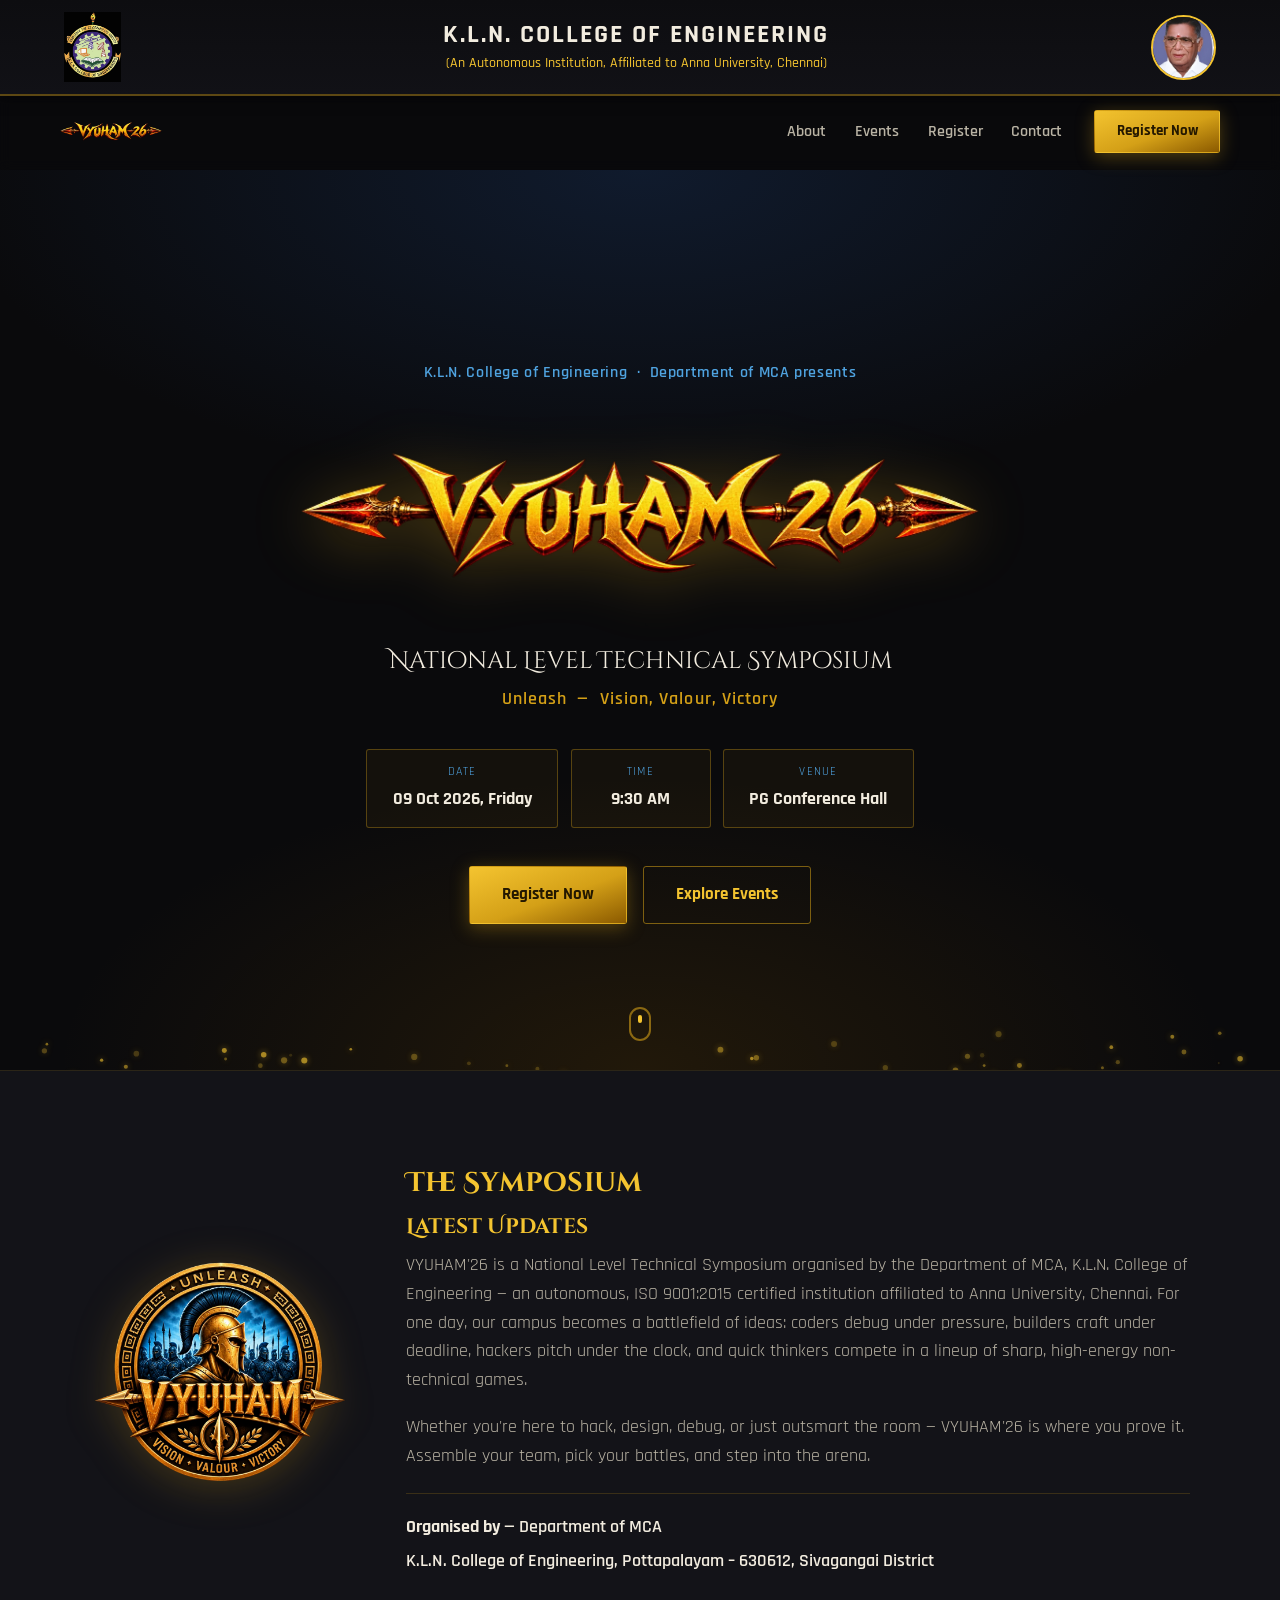
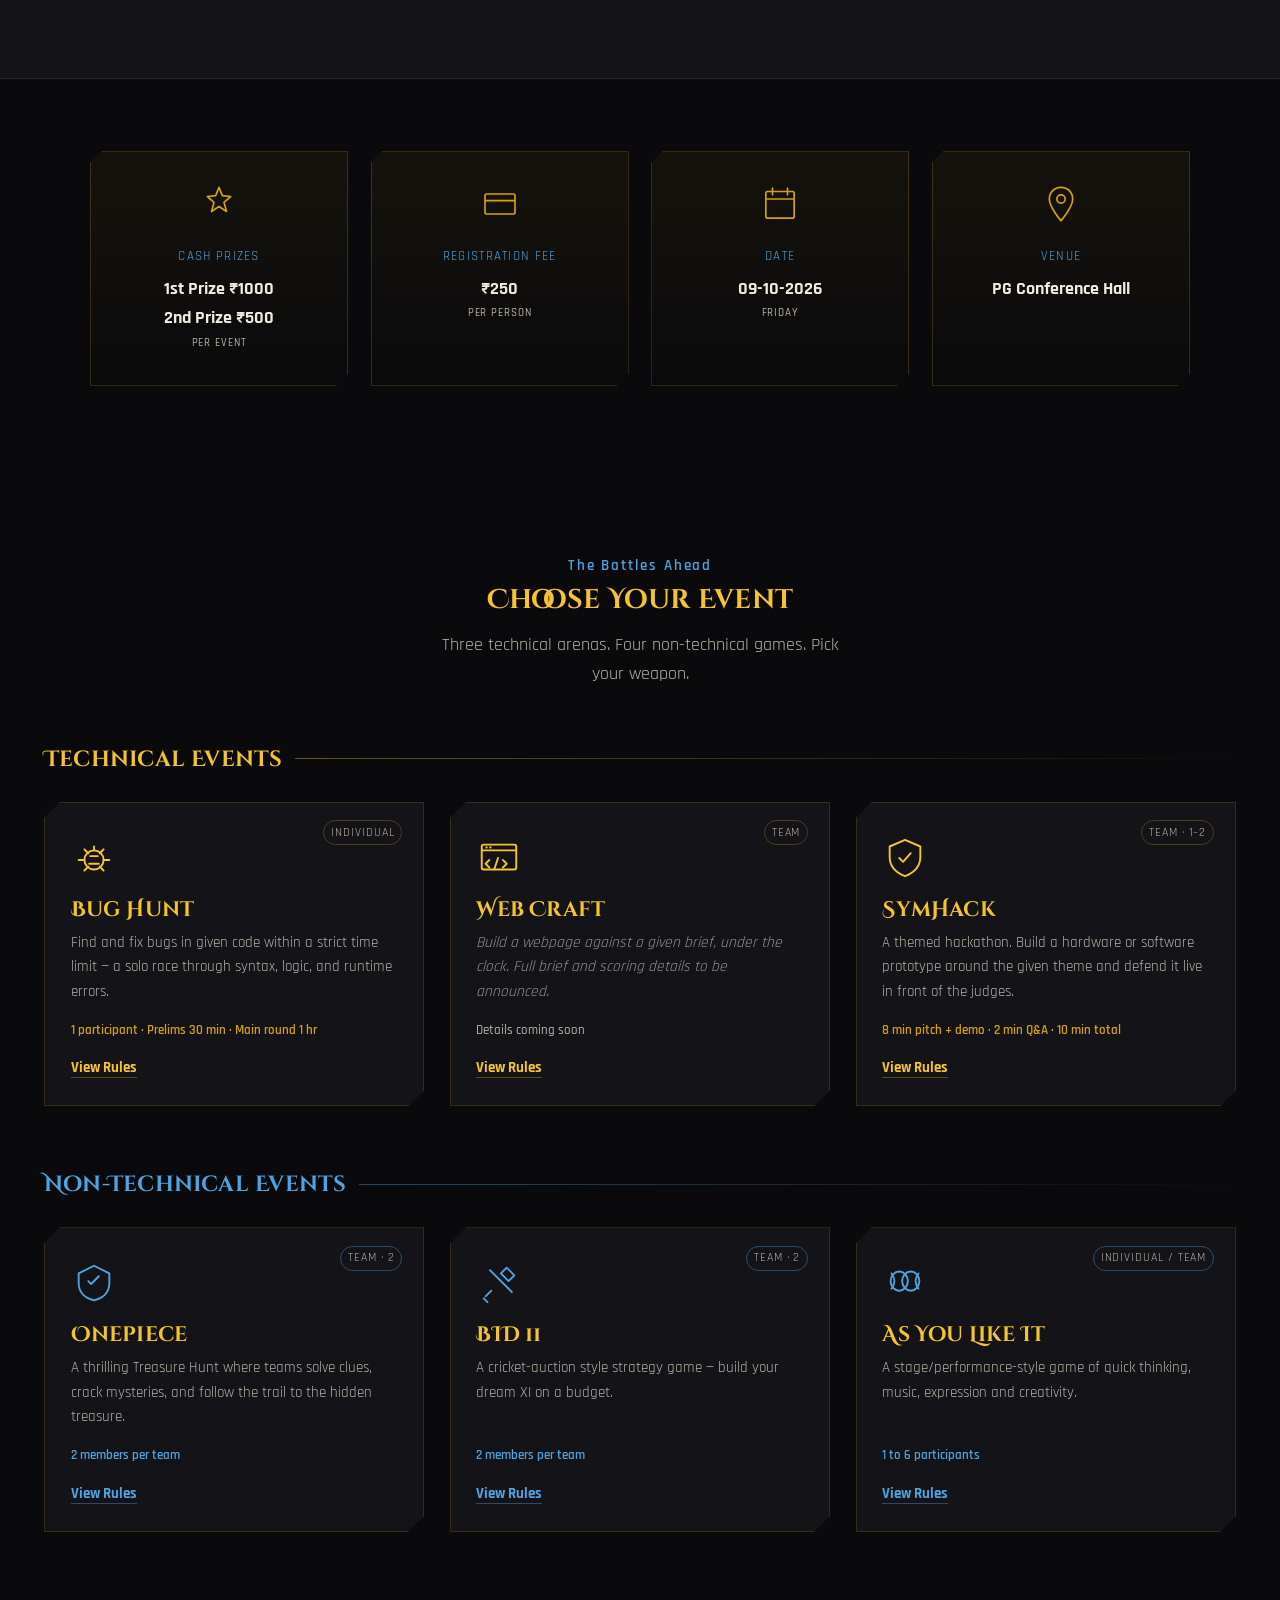
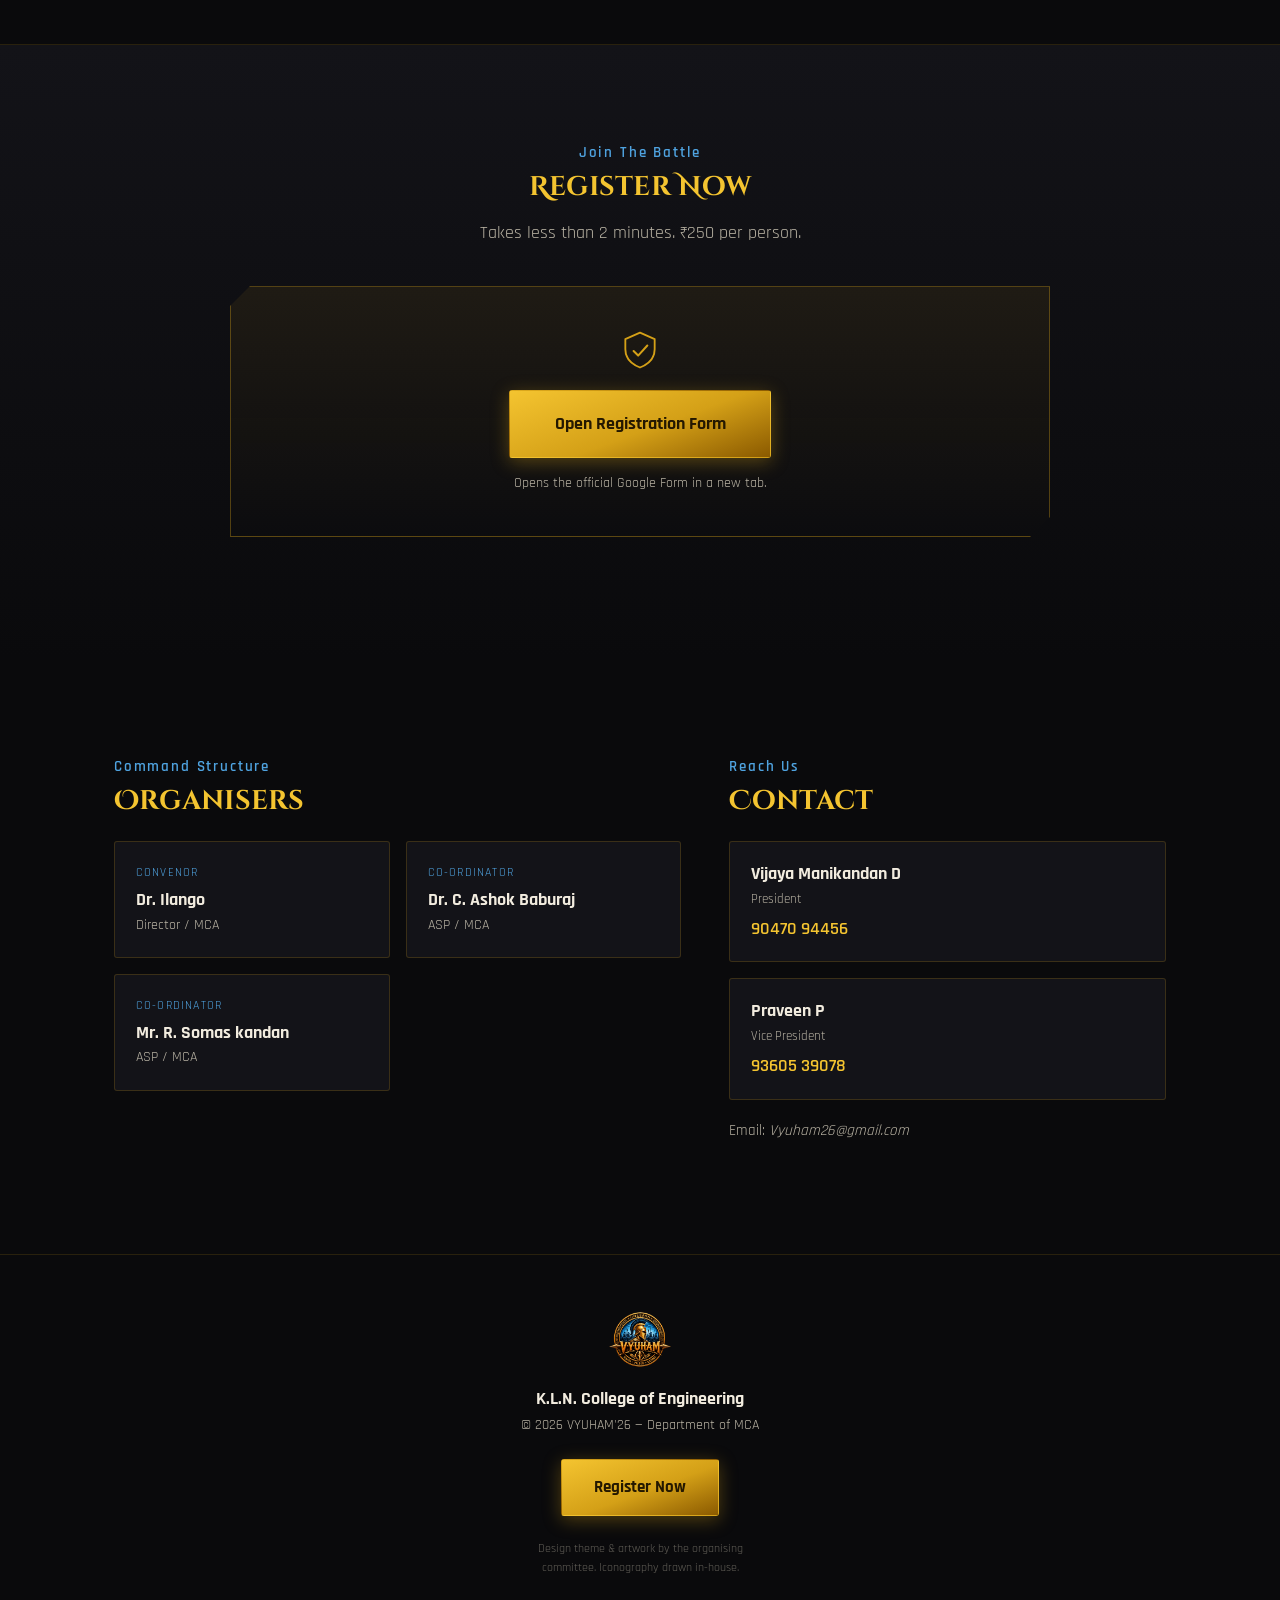
==== index.html @ df6f1cf7 "Updated website: header, rules, registration link, removed Mindspark" ====
<!DOCTYPE html>
<html lang="en">

<head>
  <meta charset="UTF-8">
  <meta name="viewport" content="width=device-width, initial-scale=1.0">
  <title>VYUHAM'26 — National Level Technical Symposium | Dept. of MCA, KLN College of Engineering</title>
  <meta name="description"
    content="VYUHAM'26 — a national level technical symposium by the Department of MCA, KLN College of Engineering. Bug Hunt, Web Craft, SymHack, Onepiece, BID 11, As You Like It. Register now.">
  <link rel="icon" type="image/webp"
    href="[data-uri]">

  <link rel="preconnect" href="https://fonts.googleapis.com">
  <link rel="preconnect" href="https://fonts.gstatic.com" crossorigin>
  <link
    href="https://fonts.googleapis.com/css2?family=Cinzel+Decorative:wght@700;900&family=Rajdhani:wght@400;500;600;700&display=swap"
    rel="stylesheet">

  <style>
    /* =========================================================
   VYUHAM'26 — Design tokens
   ========================================================= */
    :root {
      --void: #0a0a0c;
      --panel: #131318;
      --panel-2: #1b1b22;
      --gold: #d4a017;
      --gold-bright: #f4c430;
      --gold-deep: #8b5a00;
      --steel: #1b3a6b;
      --steel-glow: #4fa3e0;
      --blood: #c1121f;
      --ink: #f2ecdf;
      --ink-dim: #b9b3a4;

      --font-display: 'Cinzel Decorative', serif;
      --font-body: 'Rajdhani', sans-serif;

      --radius: 3px;
      --nav-h: 76px;
      --banner-h: 94px;
    }

    * {
      box-sizing: border-box;
    }

    html {
      scroll-behavior: smooth;
    }

    body {
      margin: 0;
      padding-top: calc(var(--banner-h) + var(--nav-h));
      background: var(--void);
      color: var(--ink);
      font-family: var(--font-body);
      font-size: 18px;
      line-height: 1.6;
      -webkit-font-smoothing: antialiased;
      overflow-x: hidden;
    }

    h1,
    h2,
    h3,
    h4 {
      font-family: var(--font-display);
      color: var(--gold-bright);
      margin: 0 0 .5em;
      line-height: 1.25;
      letter-spacing: .01em;
    }

    p {
      margin: 0 0 1em;
      color: var(--ink-dim);
    }

    a {
      color: inherit;
      text-decoration: none;
    }

    img {
      max-width: 100%;
      display: block;
    }

    .section-kicker {
      color: var(--steel-glow);
      font-weight: 600;
      font-size: .95rem;
      letter-spacing: .12em;
      margin-bottom: .4em;
    }

    .section-sub {
      max-width: 46ch;
    }

    /* =========================================================
   Buttons
   ========================================================= */
    .btn {
      display: inline-flex;
      align-items: center;
      justify-content: center;
      padding: .85em 1.9em;
      font-family: var(--font-body);
      font-weight: 700;
      font-size: 1.05rem;
      border-radius: var(--radius);
      border: 1px solid transparent;
      cursor: pointer;
      transition: transform .18s ease, box-shadow .18s ease, background .18s ease;
      white-space: nowrap;
    }

    .btn--gold {
      background: linear-gradient(160deg, var(--gold-bright), var(--gold) 55%, var(--gold-deep));
      color: #241800;
      box-shadow: 0 4px 18px rgba(212, 160, 23, .35);
    }

    .btn--gold:hover {
      transform: translateY(-2px);
      box-shadow: 0 8px 26px rgba(212, 160, 23, .5);
    }

    .btn--ghost {
      background: transparent;
      color: var(--gold-bright);
      border-color: rgba(212, 160, 23, .55);
    }

    .btn--ghost:hover {
      background: rgba(212, 160, 23, .1);
      border-color: var(--gold-bright);
    }


    /* =========================================================
   Top Banner
   ========================================================= */
    .top-banner {
      position: fixed;
      top: 0;
      left: 0;
      right: 0;
      z-index: 200;
      display: flex;
      justify-content: space-between;
      align-items: center;
      background: linear-gradient(180deg, #0d0d10 0%, #111116 100%);
      padding: 12px 5%;
      border-bottom: 2px solid rgba(212, 160, 23, 0.4);
      box-shadow: 0 2px 12px rgba(0, 0, 0, 0.5);
    }

    .top-banner__logo {
      height: 70px;
      width: auto;
      object-fit: contain;
      flex-shrink: 0;
    }

    .top-banner__text {
      text-align: center;
      flex: 1;
      padding: 0 20px;
    }

    .top-banner__title {
      margin: 0;
      color: var(--ink);
      font-size: clamp(1rem, 2.5vw, 1.6rem);
      font-family: var(--font-body);
      font-weight: 700;
      letter-spacing: 2px;
      text-transform: uppercase;
    }

    .top-banner__sub {
      margin: 2px 0 0;
      color: var(--gold-bright);
      font-size: clamp(0.65rem, 1.5vw, 0.85rem);
      font-family: var(--font-body);
      font-weight: 500;
    }

    .top-banner__founder {
      height: 65px;
      width: 65px;
      border-radius: 50%;
      border: 2px solid var(--gold-bright);
      object-fit: cover;
      flex-shrink: 0;
    }

    @media (max-width: 600px) {
      .top-banner {
        padding: 8px 3%;
      }
      .top-banner__logo {
        height: 45px;
      }
      .top-banner__founder {
        height: 45px;
        width: 45px;
      }
    }

    /* =========================================================
   Nav
   ========================================================= */
    .nav {
      position: fixed;
      top: var(--banner-h);
      left: 0;
      right: 0;
      height: var(--nav-h);
      z-index: 100;
      background: rgba(10, 10, 12, .35);
      backdrop-filter: blur(6px);
      border-bottom: 1px solid rgba(212, 160, 23, 0);
      transition: background .3s ease, border-color .3s ease, height .3s ease;
    }

    .nav.is-scrolled {
      background: rgba(10, 10, 12, .88);
      border-bottom-color: rgba(212, 160, 23, .25);
      height: 62px;
    }

    .nav__inner {
      max-width: 1240px;
      height: 100%;
      margin: 0 auto;
      padding: 0 clamp(1rem, 4vw, 2.5rem);
      display: flex;
      align-items: center;
      gap: 2rem;
    }

    .nav__brand {
      display: flex;
      align-items: center;
      margin-right: auto;
    }

    .nav__logo {
      height: 34px;
      width: auto;
    }

    .nav__links {
      display: flex;
      gap: 1.8rem;
    }

    .nav__links a {
      font-weight: 600;
      font-size: .98rem;
      color: var(--ink-dim);
      position: relative;
      padding: .3em 0;
    }

    .nav__links a:hover {
      color: var(--gold-bright);
    }

    .nav__cta {
      padding: .55em 1.4em;
      font-size: .95rem;
    }

    .nav__burger {
      display: none;
      flex-direction: column;
      gap: 5px;
      background: none;
      border: none;
      cursor: pointer;
      padding: 6px;
    }

    .nav__burger span {
      width: 24px;
      height: 2px;
      background: var(--gold-bright);
    }

    /* =========================================================
   Hero
   ========================================================= */
    .hero {
      position: relative;
      min-height: 100svh;
      display: flex;
      align-items: center;
      justify-content: center;
      padding: calc(var(--nav-h) + 2rem) 1.5rem 4rem;
      overflow: hidden;
      background:
        radial-gradient(ellipse 90% 60% at 50% 0%, rgba(27, 58, 107, .35), transparent 60%),
        radial-gradient(ellipse 70% 50% at 50% 100%, rgba(139, 90, 0, .18), transparent 65%),
        var(--void);
    }

    .hero__embers {
      position: absolute;
      inset: 0;
      width: 100%;
      height: 100%;
      pointer-events: none;
    }

    .hero__bolt {
      position: absolute;
      width: 2px;
      background: linear-gradient(180deg, transparent, var(--steel-glow), transparent);
      opacity: 0;
      filter: drop-shadow(0 0 6px var(--steel-glow));
      animation: bolt-flash 7s ease-in-out infinite;
    }

    .hero__bolt--a {
      left: 14%;
      top: 5%;
      height: 40%;
      animation-delay: .4s;
    }

    .hero__bolt--b {
      right: 18%;
      top: 10%;
      height: 32%;
      animation-delay: 3.4s;
    }

    @keyframes bolt-flash {

      0%,
      92%,
      100% {
        opacity: 0;
      }

      93% {
        opacity: .9;
      }

      94% {
        opacity: .1;
      }

      95% {
        opacity: .7;
      }

      97% {
        opacity: 0;
      }
    }

    .hero__content {
      position: relative;
      z-index: 2;
      max-width: 900px;
      text-align: center;
      display: flex;
      flex-direction: column;
      align-items: center;
    }

    .hero__eyebrow {
      color: var(--steel-glow);
      font-weight: 600;
      letter-spacing: .04em;
      font-size: 1rem;
      margin-bottom: 1.2rem;
    }

    .hero__wordmark {
      width: min(680px, 90vw);
      filter: drop-shadow(0 8px 30px rgba(212, 160, 23, .35));
      margin-bottom: .6rem;
    }

    .hero__tagline {
      font-family: var(--font-display);
      color: var(--ink);
      font-size: clamp(1.1rem, 2.4vw, 1.5rem);
      margin-bottom: .3rem;
    }

    .hero__motto {
      color: var(--gold);
      font-weight: 600;
      letter-spacing: .06em;
      margin-bottom: 2.2rem;
    }

    .hero__meta {
      display: flex;
      flex-wrap: wrap;
      justify-content: center;
      gap: .8rem;
      margin-bottom: 2.4rem;
    }

    .meta-pill {
      display: flex;
      flex-direction: column;
      align-items: center;
      padding: .7em 1.4em;
      border: 1px solid rgba(212, 160, 23, .35);
      border-radius: var(--radius);
      background: rgba(212, 160, 23, .05);
      min-width: 140px;
    }

    .meta-pill__label {
      font-size: .78rem;
      text-transform: uppercase;
      letter-spacing: .1em;
      color: var(--steel-glow);
      margin-bottom: .25em;
    }

    .meta-pill__value {
      font-weight: 700;
      color: var(--ink);
    }

    .hero__ctas {
      display: flex;
      gap: 1rem;
      flex-wrap: wrap;
      justify-content: center;
    }

    .hero__scroll-cue {
      position: absolute;
      bottom: 1.8rem;
      left: 50%;
      transform: translateX(-50%);
      z-index: 2;
    }

    .hero__scroll-cue span {
      display: block;
      width: 22px;
      height: 34px;
      border: 2px solid rgba(212, 160, 23, .6);
      border-radius: 12px;
      position: relative;
    }

    .hero__scroll-cue span::before {
      content: '';
      position: absolute;
      top: 6px;
      left: 50%;
      width: 4px;
      height: 8px;
      margin-left: -2px;
      background: var(--gold-bright);
      border-radius: 2px;
      animation: scroll-dot 1.8s ease-in-out infinite;
    }

    @keyframes scroll-dot {
      0% {
        transform: translateY(0);
        opacity: 1;
      }

      70% {
        transform: translateY(10px);
        opacity: 0;
      }

      100% {
        opacity: 0;
      }
    }

    /* =========================================================
   Reveal-on-scroll
   ========================================================= */
    .reveal,
    .reveal-fast {
      opacity: 0;
      transform: translateY(28px);
      transition: opacity .7s ease, transform .7s ease;
    }

    .reveal.is-visible,
    .reveal-fast.is-visible {
      opacity: 1;
      transform: translateY(0);
    }

    .reveal-fast {
      transition-duration: .6s;
    }

    @media (prefers-reduced-motion: reduce) {

      .reveal,
      .reveal-fast {
        opacity: 1;
        transform: none;
        transition: none;
      }

      .hero__bolt,
      .hero__scroll-cue span::before {
        animation: none;
        display: none;
      }

      html {
        scroll-behavior: auto;
      }
    }

    /* =========================================================
   About
   ========================================================= */
    .about {
      padding: 6rem 1.5rem;
      background: var(--panel);
      border-top: 1px solid rgba(212, 160, 23, .12);
      border-bottom: 1px solid rgba(212, 160, 23, .12);
    }

    .about__inner {
      max-width: 1100px;
      margin: 0 auto;
      display: grid;
      grid-template-columns: 260px 1fr;
      gap: 3.5rem;
      align-items: center;
    }

    .about__badge img {
      width: 100%;
      filter: drop-shadow(0 6px 20px rgba(212, 160, 23, .25));
    }

    .about__org {
      margin-top: 1.4rem;
      padding-top: 1.2rem;
      border-top: 1px solid rgba(212, 160, 23, .2);
    }

    .about__org p {
      margin: 0 0 .3em;
      color: var(--ink);
      font-weight: 600;
    }

    /* =========================================================
   Highlights
   ========================================================= */
    .highlights {
      padding: 4.5rem 1.5rem;
      background: var(--void);
    }

    .highlights__inner {
      max-width: 1100px;
      margin: 0 auto;
      display: grid;
      grid-template-columns: repeat(auto-fit, minmax(200px, 1fr));
      gap: 1.4rem;
    }

    .highlight-card {
      text-align: center;
      padding: 2rem 1.2rem;
      border: 1px solid rgba(212, 160, 23, .22);
      clip-path: polygon(12px 0, 100% 0, 100% calc(100% - 12px), calc(100% - 12px) 100%, 0 100%, 0 12px);
      background: linear-gradient(180deg, rgba(212, 160, 23, .06), transparent);
      transition: border-color .25s ease, transform .25s ease;
    }

    .highlight-card:hover {
      border-color: var(--gold);
      transform: translateY(-4px);
    }

    .highlight-card__icon {
      width: 40px;
      height: 40px;
      color: var(--gold);
      margin-bottom: .8rem;
    }

    .highlight-card__label {
      display: block;
      font-size: .82rem;
      text-transform: uppercase;
      letter-spacing: .1em;
      color: var(--steel-glow);
      margin-bottom: .4rem;
    }

    .highlight-card__value {
      display: block;
      font-weight: 700;
      color: var(--ink);
      font-size: 1.15rem;
    }

    .highlight-card__value small {
      display: block;
      font-weight: 500;
      color: var(--ink-dim);
      font-size: .7rem;
      text-transform: uppercase;
      letter-spacing: .08em;
      margin-top: .2em;
    }

    /* =========================================================
   Events
   ========================================================= */
    .events {
      padding: 6rem 1.5rem 3rem;
      max-width: 1240px;
      margin: 0 auto;
    }

    .events__intro {
      text-align: center;
      max-width: 640px;
      margin: 0 auto 3.5rem;
    }

    .events__intro .section-sub {
      margin: 0 auto;
    }

    .track {
      margin-bottom: 4rem;
    }

    .track__title {
      display: flex;
      align-items: center;
      gap: .8rem;
      font-size: 1.4rem;
      margin-bottom: 1.8rem;
    }

    .track__title::after {
      content: '';
      flex: 1;
      height: 1px;
      background: linear-gradient(90deg, currentColor, transparent);
      opacity: .4;
    }

    .track__title--tech {
      color: var(--gold-bright);
    }

    .track__title--nontech {
      color: var(--steel-glow);
    }

    .card-grid {
      display: grid;
      grid-template-columns: repeat(auto-fill, minmax(280px, 1fr));
      gap: 1.6rem;
    }

    .event-card {
      position: relative;
      padding: 2rem 1.6rem 1.7rem;
      background: var(--panel);
      border: 1px solid rgba(212, 160, 23, .18);
      clip-path: polygon(16px 0, 100% 0, 100% calc(100% - 16px), calc(100% - 16px) 100%, 0 100%, 0 16px);
      display: flex;
      flex-direction: column;
      transition: border-color .25s ease, transform .25s ease, box-shadow .25s ease;
    }

    .event-card:hover {
      border-color: var(--gold);
      transform: translateY(-5px);
      box-shadow: 0 14px 34px rgba(0, 0, 0, .4);
    }

    .event-card--nt:hover {
      border-color: var(--steel-glow);
    }

    .event-card__icon {
      width: 46px;
      height: 46px;
      color: var(--gold-bright);
      margin-bottom: 1rem;
    }

    .event-card--nt .event-card__icon {
      color: var(--steel-glow);
    }

    .event-card__tag {
      position: absolute;
      top: 1.1rem;
      right: 1.3rem;
      font-size: .72rem;
      text-transform: uppercase;
      letter-spacing: .08em;
      color: var(--ink-dim);
      border: 1px solid rgba(212, 160, 23, .3);
      padding: .2em .6em;
      border-radius: 20px;
    }

    .event-card--nt .event-card__tag {
      border-color: rgba(79, 163, 224, .4);
    }

    .event-card h4 {
      font-size: 1.3rem;
      margin-bottom: .5rem;
    }

    .event-card__desc {
      font-size: .96rem;
      flex: 1;
    }

    .event-card__desc--placeholder {
      font-style: italic;
      opacity: .8;
    }

    .event-card__format {
      font-size: .82rem;
      color: var(--gold);
      font-weight: 600;
      margin-bottom: 1.1rem;
    }

    .event-card--nt .event-card__format {
      color: var(--steel-glow);
    }

    .event-card__format--placeholder {
      color: var(--ink-dim);
      font-weight: 500;
    }

    .event-card__rules {
      align-self: flex-start;
      background: none;
      border: none;
      color: var(--gold-bright);
      font-family: var(--font-body);
      font-weight: 700;
      font-size: .92rem;
      cursor: pointer;
      padding: 0;
      border-bottom: 1px solid rgba(212, 160, 23, .4);
      transition: border-color .2s ease, color .2s ease;
    }

    .event-card--nt .event-card__rules {
      color: var(--steel-glow);
      border-bottom-color: rgba(79, 163, 224, .4);
    }

    .event-card__rules:hover {
      border-color: currentColor;
    }

    /* =========================================================
   Register
   ========================================================= */
    .register {
      padding: 6rem 1.5rem;
      background: linear-gradient(180deg, var(--panel), var(--void));
      border-top: 1px solid rgba(212, 160, 23, .15);
    }

    .register__inner {
      max-width: 820px;
      margin: 0 auto;
      text-align: center;
    }

    .register__sub {
      max-width: 50ch;
      margin: 0 auto 2.4rem;
    }

    .register__card {
      display: flex;
      flex-direction: column;
      align-items: center;
      gap: .9rem;
      padding: 2.6rem 2rem;
      margin-bottom: 1.6rem;
      border: 1px solid rgba(212, 160, 23, .35);
      background: linear-gradient(180deg, rgba(212, 160, 23, .08), transparent);
      clip-path: polygon(20px 0, 100% 0, 100% calc(100% - 20px), calc(100% - 20px) 100%, 0 100%, 0 20px);
    }

    .register__seal {
      width: 44px;
      height: 44px;
      color: var(--gold);
      margin-bottom: .2rem;
    }

    .register__main-cta {
      font-size: 1.15rem;
      padding: 1em 2.4em;
    }

    .register__note {
      font-size: .85rem;
      margin: 0;
      color: var(--ink-dim);
    }

    .register__toggle {
      display: block;
      margin: 0 auto 1.4rem;
      background: none;
      border: none;
      color: var(--ink-dim);
      font-family: var(--font-body);
      font-size: .95rem;
      cursor: pointer;
      padding: .4em;
    }

    .register__toggle span {
      color: var(--steel-glow);
      font-weight: 700;
    }

    .register__toggle:hover span {
      color: var(--gold-bright);
    }

    .register__toggle[aria-expanded="true"] span::after {
      content: '';
    }

    .register__frame-wrap {
      position: relative;
      background: var(--panel-2);
      border: 1px solid rgba(212, 160, 23, .25);
      border-radius: 10px;
      overflow: hidden;
      min-height: 260px;
      margin-bottom: 1.6rem;
    }

    .register__frame-wrap[hidden] {
      display: none;
    }

    .register__frame-wrap iframe {
      display: block;
      border: none;
      width: 100%;
      position: relative;
      z-index: 1;
    }

    .register__frame-loading {
      position: absolute;
      inset: 0;
      display: flex;
      align-items: center;
      justify-content: center;
      color: var(--ink-dim);
      font-weight: 600;
      z-index: 0;
    }

    .register__frame-fallback {
      position: absolute;
      inset: 0;
      display: flex;
      flex-direction: column;
      align-items: center;
      justify-content: center;
      gap: 1rem;
      text-align: center;
      padding: 2rem;
      background: var(--panel-2);
      z-index: 2;
    }

    .register__frame-fallback[hidden] {
      display: none;
    }

    .register__frame-fallback p {
      max-width: 40ch;
      margin: 0;
    }

    .register__fallback {
      font-size: .95rem;
    }

    /* =========================================================
   Contact
   ========================================================= */
    .contact {
      padding: 6rem 1.5rem;
      max-width: 1100px;
      margin: 0 auto;
    }

    .contact__inner {
      display: grid;
      grid-template-columns: 1.3fr 1fr;
      gap: 3rem;
    }

    .contact__grid {
      display: grid;
      grid-template-columns: repeat(auto-fit, minmax(180px, 1fr));
      gap: 1rem;
      margin-top: 1.4rem;
    }

    .contact-card {
      padding: 1.3rem;
      border: 1px solid rgba(212, 160, 23, .2);
      border-radius: var(--radius);
      background: var(--panel);
    }

    .contact-card__role {
      display: block;
      font-size: .75rem;
      text-transform: uppercase;
      letter-spacing: .1em;
      color: var(--steel-glow);
      margin-bottom: .3em;
    }

    .contact-card__name {
      display: block;
      font-weight: 700;
      color: var(--ink);
    }

    .contact-card__sub {
      display: block;
      font-size: .85rem;
      color: var(--ink-dim);
    }

    .contact__people {
      display: flex;
      flex-direction: column;
      gap: 1rem;
      margin-top: 1.4rem;
    }

    .contact-person {
      display: flex;
      flex-direction: column;
      padding: 1.1rem 1.3rem;
      border: 1px solid rgba(212, 160, 23, .2);
      border-radius: var(--radius);
      background: var(--panel);
      transition: border-color .2s ease;
    }

    .contact-person:hover {
      border-color: var(--gold);
    }

    .contact-person__name {
      font-weight: 700;
      color: var(--ink);
    }

    .contact-person__role {
      font-size: .82rem;
      color: var(--ink-dim);
    }

    .contact-person__num {
      margin-top: .3em;
      color: var(--gold-bright);
      font-weight: 600;
    }

    .contact__email {
      margin-top: 1.2rem;
      font-size: .95rem;
    }

    .contact__email span[data-placeholder] {
      color: var(--ink-dim);
      font-style: italic;
    }

    /* =========================================================
   Footer
   ========================================================= */
    .footer {
      text-align: center;
      padding: 3.5rem 1.5rem 3rem;
      border-top: 1px solid rgba(212, 160, 23, .15);
      background: var(--void);
    }

    .footer__medallion {
      width: 64px;
      margin: 0 auto 1rem;
    }

    .footer__college {
      color: var(--ink);
      font-weight: 700;
      margin: 0;
    }

    .footer__dept {
      color: var(--ink-dim);
      font-size: .9rem;
      margin-bottom: 1.4rem;
    }

    .footer__cta {
      margin-bottom: 1.4rem;
    }

    .footer__credit {
      font-size: .75rem;
      color: rgba(185, 179, 164, .5);
      max-width: 40ch;
      margin: 0 auto;
    }

    /* =========================================================
   Modal
   ========================================================= */
    .modal-overlay {
      position: fixed;
      inset: 0;
      background: rgba(6, 6, 8, .82);
      display: none;
      align-items: center;
      justify-content: center;
      padding: 1.5rem;
      z-index: 200;
    }

    .modal-overlay.is-open {
      display: flex;
    }

    .modal {
      position: relative;
      max-width: 560px;
      width: 100%;
      max-height: 82vh;
      overflow-y: auto;
      background: var(--panel);
      border: 1px solid rgba(212, 160, 23, .4);
      border-radius: 8px;
      padding: 2.4rem 2rem 2rem;
    }

    .modal__close {
      position: absolute;
      top: .8rem;
      right: 1rem;
      background: none;
      border: none;
      color: var(--ink-dim);
      font-size: 1.8rem;
      line-height: 1;
      cursor: pointer;
    }

    .modal__close:hover {
      color: var(--gold-bright);
    }

    .modal__body h3 {
      margin-bottom: .8rem;
    }

    .modal__body ol {
      padding-left: 1.2em;
      color: var(--ink);
    }

    .modal__body li {
      margin-bottom: .6em;
    }

    .modal__placeholder {
      font-style: italic;
      color: var(--ink-dim);
    }

    /* =========================================================
   Responsive
   ========================================================= */
    @media (max-width: 860px) {
      .about__inner {
        grid-template-columns: 1fr;
        text-align: center;
      }

      .about__badge {
        width: 180px;
        margin: 0 auto;
      }

      .contact__inner {
        grid-template-columns: 1fr;
      }
    }

    @media (max-width: 720px) {
      .nav__links {
        position: fixed;
        top: 62px;
        left: 0;
        right: 0;
        background: rgba(10, 10, 12, .97);
        flex-direction: column;
        gap: 0;
        max-height: 0;
        overflow: hidden;
        transition: max-height .3s ease;
        border-bottom: 1px solid rgba(212, 160, 23, .2);
      }

      .nav__links.is-open {
        max-height: 300px;
      }

      .nav__links a {
        padding: 1rem 1.5rem;
        border-bottom: 1px solid rgba(212, 160, 23, .08);
      }

      .nav__cta {
        display: none;
      }

      .nav__burger {
        display: flex;
      }
    }

    @media (max-width: 480px) {
      body {
        font-size: 16.5px;
      }

      .hero__meta {
        gap: .6rem;
      }

      .meta-pill {
        min-width: 110px;
        padding: .6em 1em;
      }
    }
  </style>
</head>

<body>
  <!-- ============ TOP BANNER ============ -->
  <div class="top-banner" id="topBanner">
    <img src="assets/college-logo.png" alt="College Logo" class="top-banner__logo">
    <div class="top-banner__text">
      <h2 class="top-banner__title">K.L.N. COLLEGE OF ENGINEERING</h2>
      <p class="top-banner__sub">(An Autonomous Institution, Affiliated to Anna University, Chennai)</p>
    </div>
    <img src="assets/founder.jpg" alt="Founder" class="top-banner__founder">
  </div>

  <!-- ============ NAV ============ -->
  <header class="nav" id="nav">
    <div class="nav__inner">
      <a href="#top" class="nav__brand">
        <img
          src="[data-uri]"
          alt="VYUHAM 26" class="nav__logo">
      </a>
      <nav class="nav__links" id="navLinks">
        <a href="#about">About</a>
        <a href="#events">Events</a>
        <a href="#register">Register</a>
        <a href="#contact">Contact</a>
      </nav>
      <a href="https://docs.google.com/forms/d/e/1FAIpQLScc3zpnrBXi6adYvtet3OrAXI4gSlckiL6AAQgBdVIIP6i8-Q/viewform?usp=header" target="_blank" rel="noopener" class="btn btn--gold nav__cta">Register Now</a>
      <button class="nav__burger" id="navBurger" aria-label="Open menu" aria-expanded="false">
        <span></span><span></span><span></span>
      </button>
    </div>
  </header>

  <!-- ============ HERO ============ -->
  <section class="hero" id="top">
    <canvas class="hero__embers" id="emberCanvas" aria-hidden="true"></canvas>
    <div class="hero__bolt hero__bolt--a" aria-hidden="true"></div>
    <div class="hero__bolt hero__bolt--b" aria-hidden="true"></div>

    <div class="hero__content">
      <p class="hero__eyebrow reveal-fast">K.L.N. College of Engineering &nbsp;·&nbsp; Department of MCA presents</p>
      <img
        src="[data-uri]"
        alt="VYUHAM 26" class="hero__wordmark reveal-fast">
      <p class="hero__tagline reveal-fast">National Level Technical Symposium</p>
      <p class="hero__motto reveal-fast">Unleash &nbsp;—&nbsp; Vision, Valour, Victory</p>

      <div class="hero__meta reveal-fast">
        <div class="meta-pill">
          <span class="meta-pill__label">Date</span>
          <span class="meta-pill__value">09 Oct 2026, Friday</span>
        </div>
        <div class="meta-pill">
          <span class="meta-pill__label">Time</span>
          <span class="meta-pill__value">9:30 AM</span>
        </div>
        <div class="meta-pill">
          <span class="meta-pill__label">Venue</span>
          <span class="meta-pill__value">PG Conference Hall</span>
        </div>
      </div>

      <div class="hero__ctas reveal-fast">
        <a href="https://docs.google.com/forms/d/e/1FAIpQLScc3zpnrBXi6adYvtet3OrAXI4gSlckiL6AAQgBdVIIP6i8-Q/viewform?usp=header" target="_blank" rel="noopener" class="btn btn--gold">Register Now</a>
        <a href="#events" class="btn btn--ghost">Explore Events</a>
      </div>
    </div>

    <a href="#about" class="hero__scroll-cue" aria-label="Scroll down">
      <span></span>
    </a>
  </section>

  <!-- ============ ABOUT ============ -->
  <section class="about" id="about">
    <div class="about__inner">
      <div class="about__badge reveal">
        <img
          src="[data-uri]"
          alt="VYUHAM medallion emblem — Unleash, Vision, Valour, Victory" loading="lazy">
      </div>
      <div class="about__text reveal">
        <h2>The Symposium</h2>
        <h3>Latest Updates</h3>
        <p>
          VYUHAM'26 is a National Level Technical Symposium organised by the Department of MCA,
          K.L.N. College of Engineering — an autonomous, ISO 9001:2015 certified institution
          affiliated to Anna University, Chennai. For one day, our campus becomes a battlefield of
          ideas: coders debug under pressure, builders craft under deadline, hackers pitch under the
          clock, and quick thinkers compete in a lineup of sharp, high-energy non-technical games.
        </p>
        <p>
          Whether you're here to hack, design, debug, or just outsmart the room — VYUHAM'26 is where
          you prove it. Assemble your team, pick your battles, and step into the arena.
        </p>
        <div class="about__org">
          <p><strong>Organised by</strong> — Department of MCA</p>
          <p>K.L.N. College of Engineering, Pottapalayam – 630612, Sivagangai District</p>
        </div>
      </div>
    </div>
  </section>

  <!-- ============ HIGHLIGHTS ============ -->
  <section class="highlights">
    <div class="highlights__inner">
      <div class="highlight-card reveal">
        <svg class="highlight-card__icon" viewBox="0 0 48 48" fill="none">
          <path d="M24 4l4 10 10 1-8 7 3 11-9-6-9 6 3-11-8-7 10-1z" stroke="currentColor" stroke-width="2"
            stroke-linejoin="round" />
        </svg>
        <span class="highlight-card__label">Cash Prizes</span>
        <span class="highlight-card__value">1st Prize ₹1000 <br> 2nd Prize ₹500<small> per event</small></span>
      </div>
      <div class="highlight-card reveal">
        <svg class="highlight-card__icon" viewBox="0 0 48 48" fill="none">
          <rect x="6" y="12" width="36" height="24" rx="2" stroke="currentColor" stroke-width="2" />
          <path d="M6 20h36" stroke="currentColor" stroke-width="2" />
        </svg>
        <span class="highlight-card__label">Registration Fee</span>
        <span class="highlight-card__value">₹250 <small>per person</small></span>
      </div>
      <div class="highlight-card reveal">
        <svg class="highlight-card__icon" viewBox="0 0 48 48" fill="none">
          <rect x="7" y="9" width="34" height="32" rx="2" stroke="currentColor" stroke-width="2" />
          <path d="M7 18h34M15 5v8M33 5v8" stroke="currentColor" stroke-width="2" stroke-linecap="round" />
        </svg>
        <span class="highlight-card__label">Date</span>
        <span class="highlight-card__value">09-10-2026 <small>Friday</small></span>
      </div>
      <div class="highlight-card reveal">
        <svg class="highlight-card__icon" viewBox="0 0 48 48" fill="none">
          <path d="M24 4c-8 0-14 6-14 14 0 10 14 26 14 26s14-16 14-26c0-8-6-14-14-14z" stroke="currentColor"
            stroke-width="2" />
          <circle cx="24" cy="18" r="5" stroke="currentColor" stroke-width="2" />
        </svg>
        <span class="highlight-card__label">Venue</span>
        <span class="highlight-card__value">PG Conference Hall</span>
      </div>
    </div>
  </section>

  <!-- ============ EVENTS ============ -->
  <section class="events" id="events">
    <div class="events__intro reveal">
      <p class="section-kicker">The Battles Ahead</p>
      <h2>Choose Your Event</h2>
      <p class="section-sub">Three technical arenas. Four non-technical games. Pick your weapon.</p>
    </div>

    <!-- TECHNICAL -->
    <div class="track">
      <h3 class="track__title track__title--tech reveal">Technical Events</h3>
      <div class="card-grid">

        <article class="event-card reveal" data-event="bughunt">
          <div class="event-card__icon">
            <svg viewBox="0 0 48 48" fill="none">
              <circle cx="24" cy="26" r="10" stroke="currentColor" stroke-width="2" />
              <path d="M24 16v-4M18 19l-4-4M30 19l4-4M14 26H8M40 26h-6M18 33l-4 4M30 33l4 4M20 22h8M19 30h10"
                stroke="currentColor" stroke-width="2" stroke-linecap="round" />
            </svg>
          </div>
          <span class="event-card__tag">Individual</span>
          <h4>Bug Hunt</h4>
          <p class="event-card__desc">Find and fix bugs in given code within a strict time limit — a solo race through
            syntax, logic, and runtime errors.</p>
          <p class="event-card__format">1 participant · Prelims 30 min · Main round 1 hr</p>
          <button class="event-card__rules" data-modal="modal-bughunt">View Rules</button>
        </article>

        <article class="event-card reveal" data-event="webcraft">
          <div class="event-card__icon">
            <svg viewBox="0 0 48 48" fill="none">
              <rect x="6" y="10" width="36" height="26" rx="2" stroke="currentColor" stroke-width="2" />
              <path d="M6 16h36" stroke="currentColor" stroke-width="2" />
              <circle cx="11" cy="13" r="1.2" fill="currentColor" />
              <circle cx="15" cy="13" r="1.2" fill="currentColor" />
              <path d="M14 26l-4 4 4 4M28 26l4 4-4 4M23 24l-4 12" stroke="currentColor" stroke-width="2"
                stroke-linecap="round" stroke-linejoin="round" />
            </svg>
          </div>
          <span class="event-card__tag">Team</span>
          <h4>Web Craft</h4>
          <p class="event-card__desc event-card__desc--placeholder">Build a webpage against a given brief, under the
            clock. Full brief and scoring details to be announced.</p>
          <p class="event-card__format event-card__format--placeholder">Details coming soon</p>
          <button class="event-card__rules" data-modal="modal-webcraft">View Rules</button>
        </article>

        <article class="event-card reveal" data-event="symhack">
          <div class="event-card__icon">
            <svg viewBox="0 0 48 48" fill="none">
              <path d="M24 5l16 7v11c0 10-7 16.5-16 20-9-3.5-16-10-16-20V12z" stroke="currentColor" stroke-width="2"
                stroke-linejoin="round" />
              <path d="M18 24l4 4 8-9" stroke="currentColor" stroke-width="2" stroke-linecap="round"
                stroke-linejoin="round" />
            </svg>
          </div>
          <span class="event-card__tag">Team · 1–2</span>
          <h4>SymHack</h4>
          <p class="event-card__desc">A themed hackathon. Build a hardware or software prototype around the given theme
            and defend it live in front of the judges.</p>
          <p class="event-card__format">8 min pitch + demo · 2 min Q&amp;A · 10 min total</p>
          <button class="event-card__rules" data-modal="modal-symhack">View Rules</button>
        </article>

      </div>
    </div>

    <!-- NON-TECHNICAL -->
    <div class="track">
      <h3 class="track__title track__title--nontech reveal">Non-Technical Events</h3>
      <div class="card-grid">

        <article class="event-card event-card--nt reveal" data-event="onepiece">
          <div class="event-card__icon">
            <svg viewBox="0 0 48 48" fill="none">
              <path d="M24 6L8 14v10c0 10 7 16 16 18 9-2 16-8 16-18V14L24 6z" stroke="currentColor" stroke-width="2"
                stroke-linejoin="round" />
              <path d="M18 22l3 3 8-8" stroke="currentColor" stroke-width="2" stroke-linecap="round"
                stroke-linejoin="round" />
            </svg>
          </div>
          <span class="event-card__tag">Team · 2</span>
          <h4>Onepiece</h4>
          <p class="event-card__desc">A thrilling Treasure Hunt where teams solve clues, crack mysteries, and follow the trail to the hidden treasure.</p>
          <p class="event-card__format">2 members per team</p>
          <button class="event-card__rules" data-modal="modal-onepiece">View Rules</button>
        </article>

        <article class="event-card event-card--nt reveal" data-event="bid11">
          <div class="event-card__icon">
            <svg viewBox="0 0 48 48" fill="none">
              <path d="M14 10l24 24M32 8l8 8-6 6-8-8z" stroke="currentColor" stroke-width="2" stroke-linejoin="round" />
              <path d="M10 38l6-6" stroke="currentColor" stroke-width="2" stroke-linecap="round" />
              <path d="M8 40l4 4" stroke="currentColor" stroke-width="2" stroke-linecap="round" />
            </svg>
          </div>
          <span class="event-card__tag">Team · 2</span>
          <h4>BID 11</h4>
          <p class="event-card__desc">A cricket-auction style strategy game — build your
            dream XI on a budget.</p>
          <p class="event-card__format">2 members per team</p>
          <button class="event-card__rules" data-modal="modal-bid11">View Rules</button>
        </article>

        <article class="event-card event-card--nt reveal" data-event="asyoulikeit">
          <div class="event-card__icon">
            <svg viewBox="0 0 48 48" fill="none">
              <path d="M10 14c4 6 4 10 0 16M38 14c-4 6-4 10 0 16" stroke="currentColor" stroke-width="2"
                stroke-linecap="round" />
              <ellipse cx="18" cy="22" rx="9" ry="10" stroke="currentColor" stroke-width="2" />
              <ellipse cx="30" cy="22" rx="9" ry="10" stroke="currentColor" stroke-width="2" />
            </svg>
          </div>
          <span class="event-card__tag">Individual / Team</span>
          <h4>As You Like It</h4>
          <p class="event-card__desc">A stage/performance-style game of quick thinking, music, expression and creativity.</p>
          <p class="event-card__format">1 to 6 participants</p>
          <button class="event-card__rules" data-modal="modal-asyoulikeit">View Rules</button>
        </article>

      </div>
    </div>
  </section>

  <!-- ============ REGISTER ============ -->
  <section class="register" id="register">
    <div class="register__inner reveal">
      <p class="section-kicker">Join The Battle</p>
      <h2>Register Now</h2>
      <p class="register__sub">Takes less than 2 minutes. ₹250 per person.</p>

      <div class="register__card">
        <svg class="register__seal" viewBox="0 0 48 48" fill="none" aria-hidden="true">
          <path d="M24 4l16 7v11c0 10-7 16.5-16 20-9-3.5-16-10-16-20V11z" stroke="currentColor" stroke-width="2"
            stroke-linejoin="round" />
          <path d="M17 24l5 5 10-11" stroke="currentColor" stroke-width="2.2" stroke-linecap="round"
            stroke-linejoin="round" />
        </svg>
        <a href="https://docs.google.com/forms/d/e/1FAIpQLScc3zpnrBXi6adYvtet3OrAXI4gSlckiL6AAQgBdVIIP6i8-Q/viewform?usp=header" target="_blank" rel="noopener"
          class="btn btn--gold register__main-cta">
          Open Registration Form
        </a>
        <p class="register__note">Opens the official Google Form in a new tab.</p>
      </div>
    </div>
  </section>

  <!-- ============ ORGANIZERS / CONTACT ============ -->
  <section class="contact" id="contact">
    <div class="contact__inner">
      <div class="contact__col reveal">
        <p class="section-kicker">Command Structure</p>
        <h2>Organisers</h2>
        <div class="contact__grid">
          <div class="contact-card">
            <span class="contact-card__role">Convenor</span>
            <span class="contact-card__name">Dr. Ilango</span>
            <span class="contact-card__sub">Director / MCA</span>
          </div>
          <div class="contact-card">
            <span class="contact-card__role">Co-ordinator</span>
            <span class="contact-card__name">Dr. C. Ashok Baburaj</span>
            <span class="contact-card__sub">ASP / MCA</span>
          </div>
          <div class="contact-card">
            <span class="contact-card__role">Co-ordinator</span>
            <span class="contact-card__name">Mr. R. Somas kandan</span>
            <span class="contact-card__sub">ASP / MCA</span>
          </div>
        </div>
      </div>

      <div class="contact__col reveal">
        <p class="section-kicker">Reach Us</p>
        <h2>Contact</h2>
        <div class="contact__people">
          <a class="contact-person" href="tel:+919047094456">
            <span class="contact-person__name">Vijaya Manikandan D</span>
            <span class="contact-person__role">President</span>
            <span class="contact-person__num">90470 94456</span>
          </a>
          <a class="contact-person" href="tel:+919360539078">
            <span class="contact-person__name">Praveen P</span>
            <span class="contact-person__role">Vice President</span>
            <span class="contact-person__num">93605 39078</span>
          </a>
        </div>
        <p class="contact__email">Email: <span data-placeholder>Vyuham26@gmail.com
          </span></p>
      </div>
    </div>
  </section>

  <!-- ============ FOOTER ============ -->
  <footer class="footer">
    <img
      src="[data-uri]"
      alt="VYUHAM medallion" class="footer__medallion" loading="lazy">
    <p class="footer__college">K.L.N. College of Engineering</p>
    <p class="footer__dept">© 2026 VYUHAM'26 — Department of MCA</p>
    <a href="#register" class="btn btn--gold footer__cta">Register Now</a>
    <p class="footer__credit">Design theme &amp; artwork by the organising committee. Iconography drawn in-house.</p>
  </footer>

  <!-- ============ RULES MODALS ============ -->
  <div class="modal-overlay" id="modalOverlay">
    <div class="modal" role="dialog" aria-modal="true">
      <button class="modal__close" id="modalClose" aria-label="Close">&times;</button>
      <div class="modal__body" id="modalBody"></div>
    </div>
  </div>

  <!-- rule content templates (hidden, read by JS) -->
  <template id="modal-bughunt">
    <h3>Bug Hunt — Rules</h3>
    <ol>
      <li>Only One participant in the team and One team per department.</li>
      <li>Participants must come with their ID card.</li>
      <li>Preliminary round will be conducted and Qualified teams will be selected for the Final round.</li>
      <li>Debug the JAVA Programs with expected output.</li>
      <li>Internet, Electronic devices, Smart devices are strictly prohibited.</li>
      <li>Any kind of Malpractice will leads to disqualification of the team.</li>
      <li>Jury’s decision will be the final.</li>
    </ol>
  </template>

  <template id="modal-webcraft">
    <h3>Web Craft — Rules</h3>
    <ol>
      <li>Team size may be One or Two participants with only one team from the same department.</li>
      <li>Participants must come with their ID card.</li>
      <li>Preliminary round will be conducted and Qualified teams will be selected for the Final round.</li>
      <li>Design must be developed using HTML, CSS, JavaScript.</li>
      <li>Internet, Electronic Devices, Smart Devices are strictly prohibited.</li>
      <li>Any kind of Malpractice will leads to disqualification of the team.</li>
      <li>Jury’s decision will be the final.</li>
    </ol>
  </template>

  <template id="modal-symhack">
    <h3>SymHack — Rules</h3>
    <ol>
      <li>Two participants must be in the same department and One team per department.</li>
      <li>Participants must come with their ID card.</li>
      <li>Only Software prototype is allowed.</li>
      <li>The following Themes are: Open Innovation, Smart Solution for Disaster Management, Digital Healthcare Solution, Project Presentation with Flow Diagram / Prototype.</li>
      <li>For the Presentation, the PPT must include the following slides: Title Slide (Problem Title, Team Name, Team Members), Problem Statement, Innovation and Unique Solution, Technical Stack, Reference.</li>
      <li>Maximum of SIX Slides in PPT. Total of 8 minutes (6 minutes for Presentation, 2 minutes for Q&A).</li>
      <li>Participants must bring their own Laptops for Presentation. Send your PPT to this mail vyuhamhackthon@gmail.com.</li>
    </ol>
  </template>

  <template id="modal-onepiece">
    <h3>Onepiece — Rules</h3>
    <p><strong>Round 1 – Spy Quiz</strong></p>
    <ol>
      <li>Per team 2 members allowed.</li>
      <li>20 mystery/spy-based questions.</li>
      <li>Questions focus on logic, observation & code-breaking.</li>
      <li>15 minutes time limit.</li>
      <li>Top teams qualify for Round 2.</li>
    </ol>
    <p><strong>Round 2 – Treasure Hunt</strong></p>
    <ol>
      <li>8 teams will participate.</li>
      <li>Each team gets a unique starting clue.</li>
      <li>Solve each clue to find the next clue.</li>
      <li>Follow the clue chain to reach the Final Treasure.</li>
      <li>Submit the treasure to the coordinator for verification.</li>
    </ol>
    <p><strong>⚠️ Important Rules</strong></p>
    <ol>
      <li>No following, blocking or disturbing other teams.</li>
      <li>Do not hide, move or damage other teams' clues.</li>
      <li>Do not damage college property.</li>
      <li>Stay within the designated hunting area.</li>
      <li>No unfair means or external help.</li>
      <li>Report any issue, damage or confusion to the coordinator immediately.</li>
      <li>Do not alter or move any clue/treasure yourself.</li>
      <li>Coordinator's decision is final.</li>
    </ol>
  </template>

  <template id="modal-bid11">
    <h3>BID 11 — Rules</h3>
    <p><strong>Prelims</strong></p>
    <ol>
      <li>Per team 2 members are allowed.</li>
      <li>Quiz is based on IPL related questions.</li>
      <li>Top 8 teams will be selected to the mains.</li>
    </ol>
    <p><strong>Mains</strong></p>
    <ol>
      <li>Each 8 team got fixed amount 90 crore.</li>
      <li>Each team must get 11 players within this 90 crore budget.</li>
      <li>Team needs to Balance Captain, Batters, Bowlers, All rounders and wicket keeper.</li>
      <li>Winners can be decided based on players credit points.</li>
    </ol>
  </template>

  <template id="modal-asyoulikeit">
    <h3>As You Like It — Rules</h3>
    <p><strong>Details</strong></p>
    <ul>
      <li>Each team can have <strong>1 to 6 participants</strong>.</li>
      <li>Songs played during the event will be <strong>decent and appropriate for the audience</strong>.</li>
      <li>Participants must <strong>not request, play or perform inappropriate/explicit songs or content</strong>.</li>
      <li>Participants are expected to wear <strong>neat, decent and appropriate outfits</strong>.</li>
      <li>Performances must maintain <strong>proper decorum and respect</strong> throughout the event.</li>
      <li><strong>Coordinator's decision will be final.</strong></li>
    </ul>
  </template>

  <script>
    (function () {
      'use strict';

      var reduceMotion = window.matchMedia('(prefers-reduced-motion: reduce)').matches;

      /* ---------- Nav: scrolled state + mobile burger ---------- */
      var nav = document.getElementById('nav');
      var navLinks = document.getElementById('navLinks');
      var navBurger = document.getElementById('navBurger');

      function onScroll() {
        if (window.scrollY > 40) {
          nav.classList.add('is-scrolled');
        } else {
          nav.classList.remove('is-scrolled');
        }
      }
      window.addEventListener('scroll', onScroll, { passive: true });
      onScroll();

      navBurger.addEventListener('click', function () {
        var open = navLinks.classList.toggle('is-open');
        navBurger.setAttribute('aria-expanded', open ? 'true' : 'false');
      });
      navLinks.querySelectorAll('a').forEach(function (a) {
        a.addEventListener('click', function () {
          navLinks.classList.remove('is-open');
          navBurger.setAttribute('aria-expanded', 'false');
        });
      });

      /* ---------- Scroll reveal ---------- */
      var revealEls = document.querySelectorAll('.reveal, .reveal-fast');
      if ('IntersectionObserver' in window && !reduceMotion) {
        var io = new IntersectionObserver(
          function (entries) {
            entries.forEach(function (entry) {
              if (entry.isIntersecting) {
                entry.target.classList.add('is-visible');
                io.unobserve(entry.target);
              }
            });
          },
          { threshold: 0.15, rootMargin: '0px 0px -40px 0px' }
        );
        revealEls.forEach(function (el) { io.observe(el); });
      } else {
        revealEls.forEach(function (el) { el.classList.add('is-visible'); });
      }

      /* ---------- Hero ember canvas (lightweight, no deps) ---------- */
      var canvas = document.getElementById('emberCanvas');
      if (canvas && !reduceMotion) {
        var ctx = canvas.getContext('2d');
        var particles = [];
        var W, H;

        function resize() {
          W = canvas.width = canvas.offsetWidth;
          H = canvas.height = canvas.offsetHeight;
        }
        window.addEventListener('resize', resize);
        resize();

        function makeParticle() {
          return {
            x: Math.random() * W,
            y: H + Math.random() * 40,
            r: 1 + Math.random() * 2.2,
            speed: 0.3 + Math.random() * 0.9,
            drift: (Math.random() - 0.5) * 0.4,
            alpha: 0.15 + Math.random() * 0.5
          };
        }
        var count = Math.min(60, Math.floor((W * H) / 22000));
        for (var i = 0; i < count; i++) particles.push(makeParticle());

        function tick() {
          ctx.clearRect(0, 0, W, H);
          particles.forEach(function (p) {
            p.y -= p.speed;
            p.x += p.drift;
            if (p.y < -10) {
              p.y = H + 10;
              p.x = Math.random() * W;
            }
            ctx.beginPath();
            ctx.arc(p.x, p.y, p.r, 0, Math.PI * 2);
            ctx.fillStyle = 'rgba(244,196,48,' + p.alpha + ')';
            ctx.shadowColor = 'rgba(244,196,48,0.8)';
            ctx.shadowBlur = 6;
            ctx.fill();
          });
          requestAnimationFrame(tick);
        }
        requestAnimationFrame(tick);
      }

      /* ---------- Rules modal ---------- */
      var overlay = document.getElementById('modalOverlay');
      var modalBody = document.getElementById('modalBody');
      var modalClose = document.getElementById('modalClose');

      document.querySelectorAll('[data-modal]').forEach(function (btn) {
        btn.addEventListener('click', function () {
          var tplId = btn.getAttribute('data-modal');
          var tpl = document.getElementById(tplId);
          if (!tpl) return;
          modalBody.innerHTML = '';
          modalBody.appendChild(tpl.content.cloneNode(true));
          overlay.classList.add('is-open');
          modalClose.focus();
        });
      });

      function closeModal() {
        overlay.classList.remove('is-open');
      }
      modalClose.addEventListener('click', closeModal);
      overlay.addEventListener('click', function (e) {
        if (e.target === overlay) closeModal();
      });
      document.addEventListener('keydown', function (e) {
        if (e.key === 'Escape') closeModal();
      });
    })();

  </script>
</body>

</html>
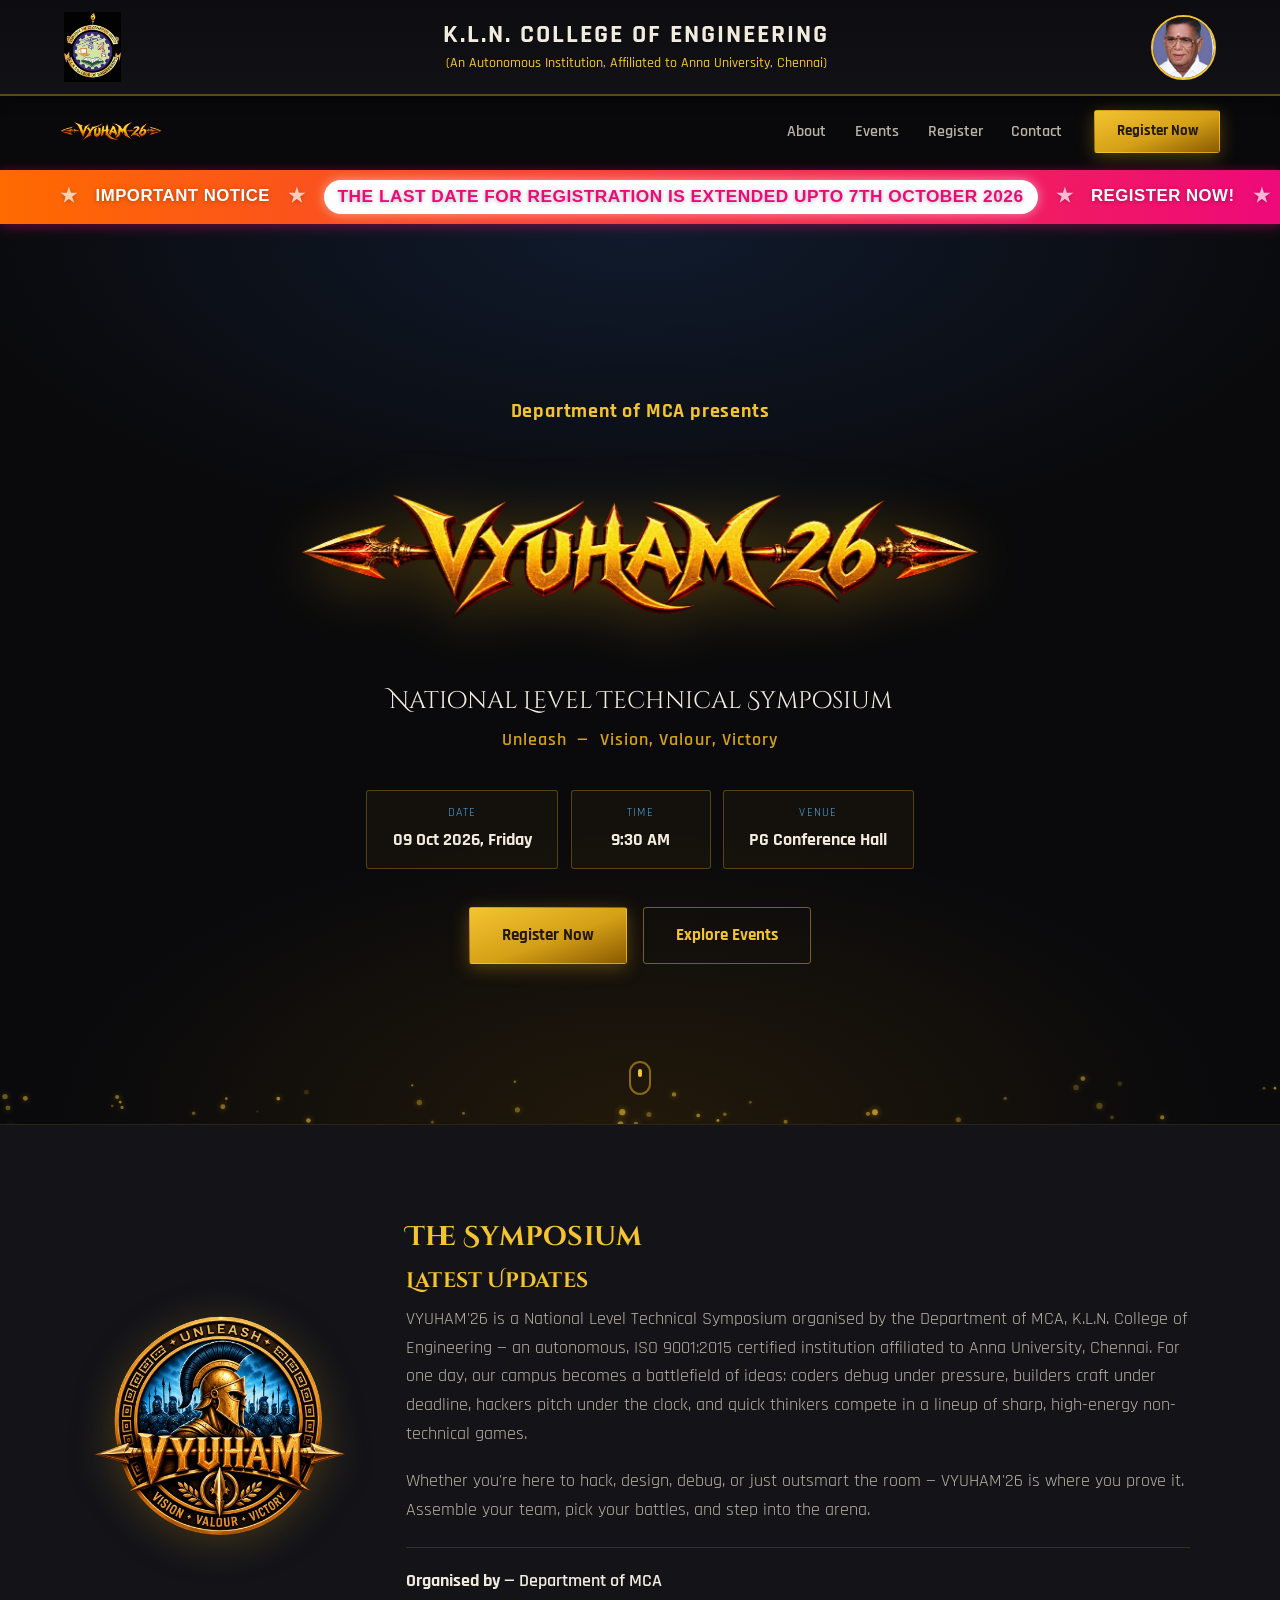
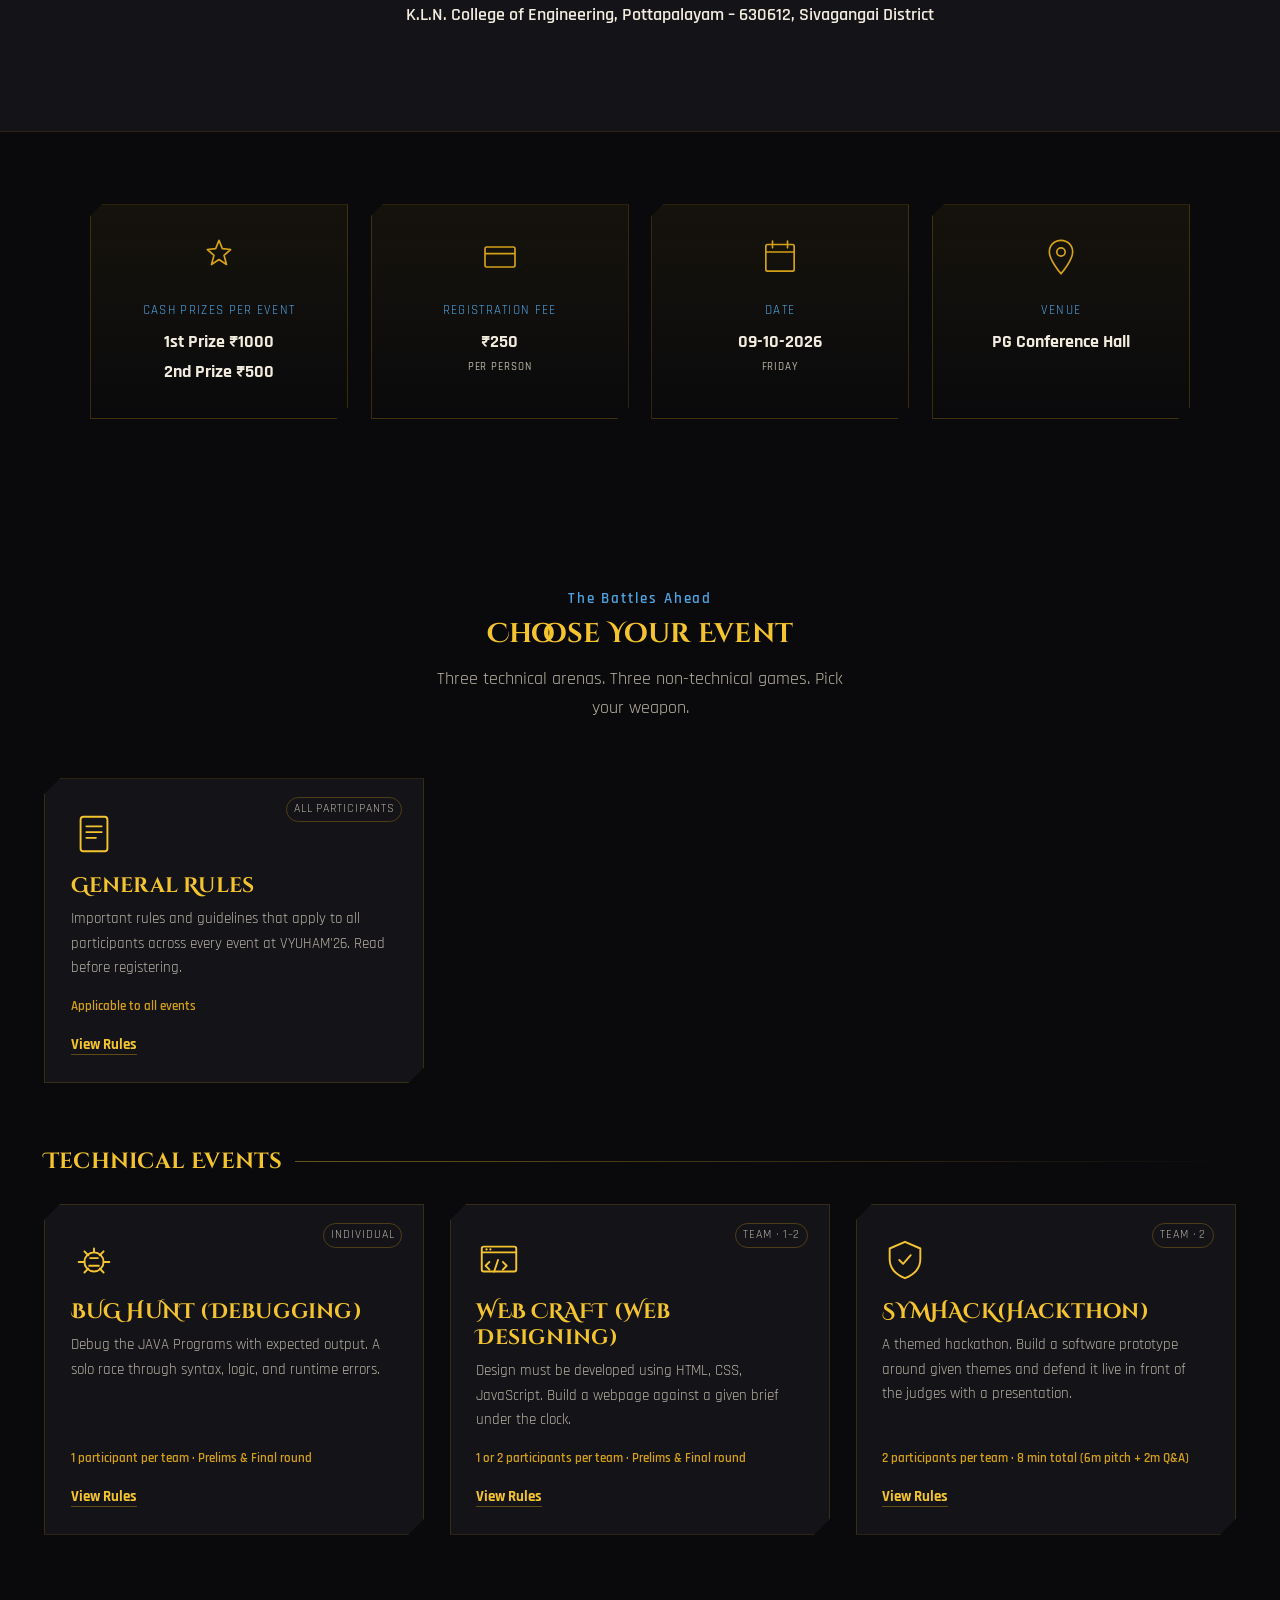
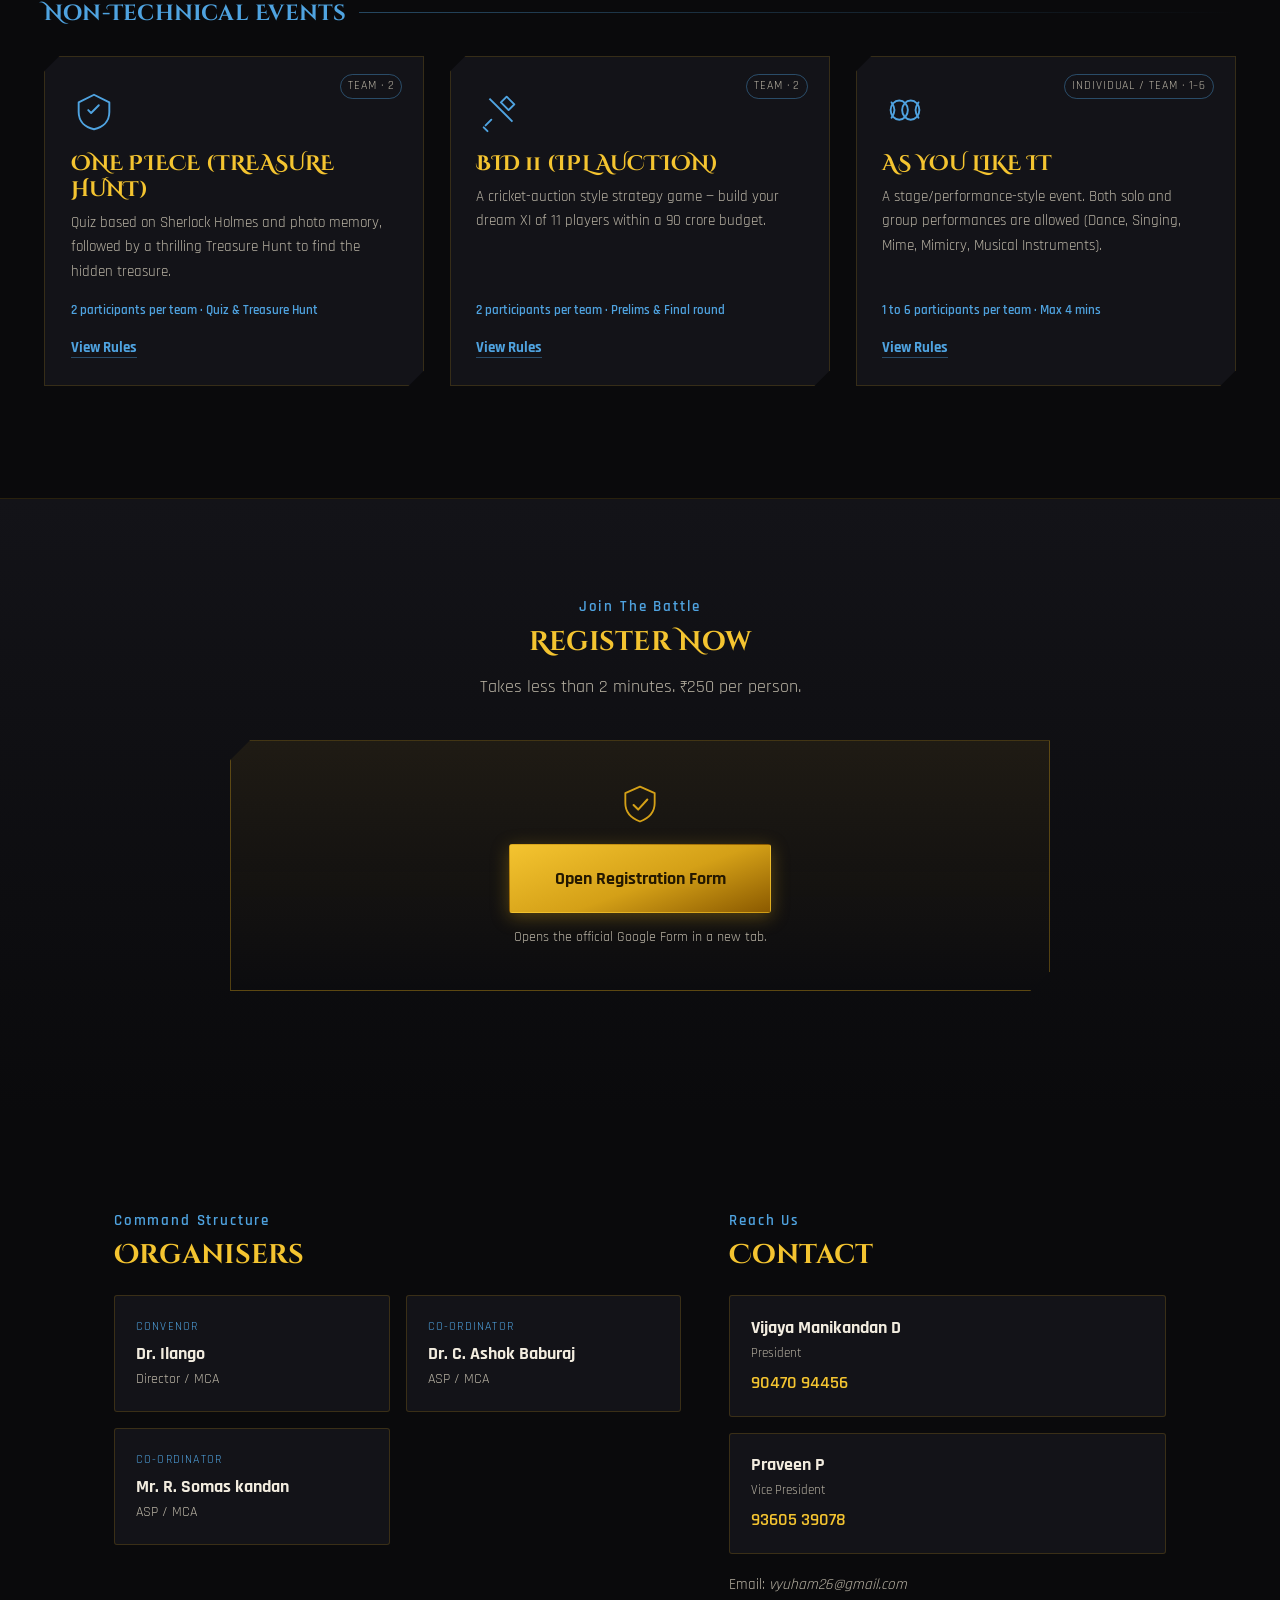
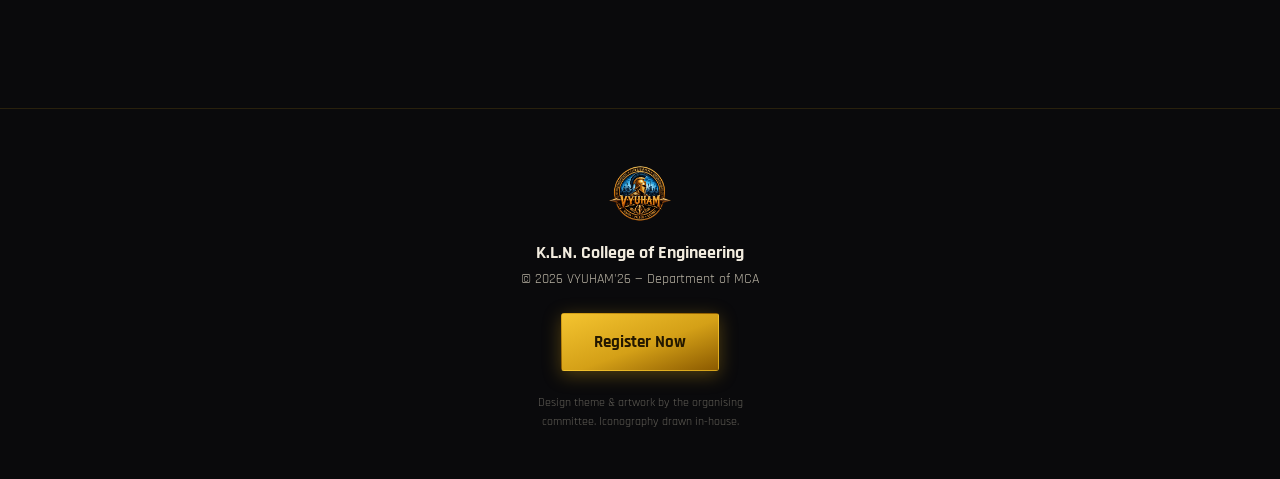
==== commit 6f3b2b82: "Add scrolling announcement banner - Registration extended to 7th October 2026" ====
--- a/index.html
+++ b/index.html
@@ -6,7 +6,7 @@
   <meta name="viewport" content="width=device-width, initial-scale=1.0">
   <title>VYUHAM'26 — National Level Technical Symposium | Dept. of MCA, KLN College of Engineering</title>
   <meta name="description"
-    content="VYUHAM'26 — a national level technical symposium by the Department of MCA, KLN College of Engineering. Bug Hunt, Web Craft, SymHack, Onepiece, BID 11, As You Like It. Register now.">
+    content="VYUHAM'26 — a national level technical symposium by the Department of MCA, KLN College of Engineering. Bug Hunt, Web Craft, SymHack, Onepiece, BID 11, Mindspark, As You Like It. Register now.">
   <link rel="icon" type="image/webp"
     href="[data-uri]">
 
@@ -139,7 +139,6 @@
       border-color: var(--gold-bright);
     }
 
-
     /* =========================================================
    Top Banner
    ========================================================= */
@@ -1183,10 +1182,121 @@
         padding: .6em 1em;
       }
     }
+
+    /* ===== SCROLLING ANNOUNCEMENT BANNER ===== */
+    .announcement-bar {
+      position: relative;
+      width: 100%;
+      background: linear-gradient(90deg, #ff6a00, #ee0979, #ff6a00);
+      background-size: 200% 100%;
+      animation: announcement-bg-shift 3s ease infinite;
+      overflow: hidden;
+      z-index: 10000;
+      padding: 10px 0;
+      box-shadow: 0 2px 12px rgba(238, 9, 121, 0.45);
+    }
+
+    @keyframes announcement-bg-shift {
+      0% { background-position: 0% 50%; }
+      50% { background-position: 100% 50%; }
+      100% { background-position: 0% 50%; }
+    }
+
+    .announcement-bar__track {
+      display: flex;
+      width: max-content;
+      animation: scroll-left 18s linear infinite;
+    }
+
+    .announcement-bar__track:hover {
+      animation-play-state: paused;
+    }
+
+    @keyframes scroll-left {
+      0% { transform: translateX(0); }
+      100% { transform: translateX(-50%); }
+    }
+
+    .announcement-bar__text {
+      display: inline-flex;
+      align-items: center;
+      gap: 18px;
+      white-space: nowrap;
+      padding: 0 60px;
+      font-family: 'Outfit', 'Inter', sans-serif;
+      font-size: 1.05rem;
+      font-weight: 700;
+      color: #fff;
+      letter-spacing: 0.5px;
+      text-transform: uppercase;
+      text-shadow: 0 1px 4px rgba(0,0,0,0.3);
+    }
+
+    .announcement-bar__text .highlight {
+      background: #fff;
+      color: #ee0979;
+      padding: 3px 14px;
+      border-radius: 50px;
+      font-weight: 800;
+      font-size: 1.08rem;
+      animation: pulse-highlight 1.5s ease-in-out infinite;
+      box-shadow: 0 0 12px rgba(255,255,255,0.5);
+    }
+
+    @keyframes pulse-highlight {
+      0%, 100% { transform: scale(1); box-shadow: 0 0 12px rgba(255,255,255,0.5); }
+      50% { transform: scale(1.06); box-shadow: 0 0 20px rgba(255,255,255,0.8); }
+    }
+
+    .announcement-bar__text .separator {
+      font-size: 1.2rem;
+      opacity: 0.7;
+    }
+
+    @media (max-width: 600px) {
+      .announcement-bar__text {
+        font-size: 0.85rem;
+        padding: 0 30px;
+      }
+      .announcement-bar__text .highlight {
+        font-size: 0.88rem;
+        padding: 2px 10px;
+      }
+    }
   </style>
 </head>
 
 <body>
+
+  <!-- ============ SCROLLING ANNOUNCEMENT BANNER ============ -->
+  <div class="announcement-bar" id="announcementBar">
+    <div class="announcement-bar__track">
+      <span class="announcement-bar__text">
+        <span class="separator">&#9733;</span>
+        <span>IMPORTANT NOTICE</span>
+        <span class="separator">&#9733;</span>
+        <span class="highlight">The Last Date For Registration Is Extended Upto 7th October 2026</span>
+        <span class="separator">&#9733;</span>
+        <span>REGISTER NOW!</span>
+        <span class="separator">&#9733;</span>
+        <span>Don't Miss Out — Limited Seats Available!</span>
+        <span class="separator">&#9733;</span>
+      </span>
+      <span class="announcement-bar__text" aria-hidden="true">
+        <span class="separator">&#9733;</span>
+        <span>IMPORTANT NOTICE</span>
+        <span class="separator">&#9733;</span>
+        <span class="highlight">The Last Date For Registration Is Extended Upto 7th October 2026</span>
+        <span class="separator">&#9733;</span>
+        <span>REGISTER NOW!</span>
+        <span class="separator">&#9733;</span>
+        <span>Don't Miss Out — Limited Seats Available!</span>
+        <span class="separator">&#9733;</span>
+      </span>
+    </div>
+  </div>
+
+
   <!-- ============ TOP BANNER ============ -->
   <div class="top-banner" id="topBanner">
     <img src="assets/college-logo.png" alt="College Logo" class="top-banner__logo">
@@ -1211,7 +1321,7 @@
         <a href="#register">Register</a>
         <a href="#contact">Contact</a>
       </nav>
-      <a href="https://docs.google.com/forms/d/e/1FAIpQLScc3zpnrBXi6adYvtet3OrAXI4gSlckiL6AAQgBdVIIP6i8-Q/viewform?usp=header" target="_blank" rel="noopener" class="btn btn--gold nav__cta">Register Now</a>
+      <a href="#register" class="btn btn--gold nav__cta">Register Now</a>
       <button class="nav__burger" id="navBurger" aria-label="Open menu" aria-expanded="false">
         <span></span><span></span><span></span>
       </button>
@@ -1225,7 +1335,7 @@
     <div class="hero__bolt hero__bolt--b" aria-hidden="true"></div>
 
     <div class="hero__content">
-      <p class="hero__eyebrow reveal-fast">K.L.N. College of Engineering &nbsp;·&nbsp; Department of MCA presents</p>
+      <p class="hero__eyebrow reveal-fast" style="color: var(--gold-bright); font-weight: bold; font-size: 1.25rem; margin-top: -2rem;">Department of MCA presents</p>
       <img
         src="[data-uri]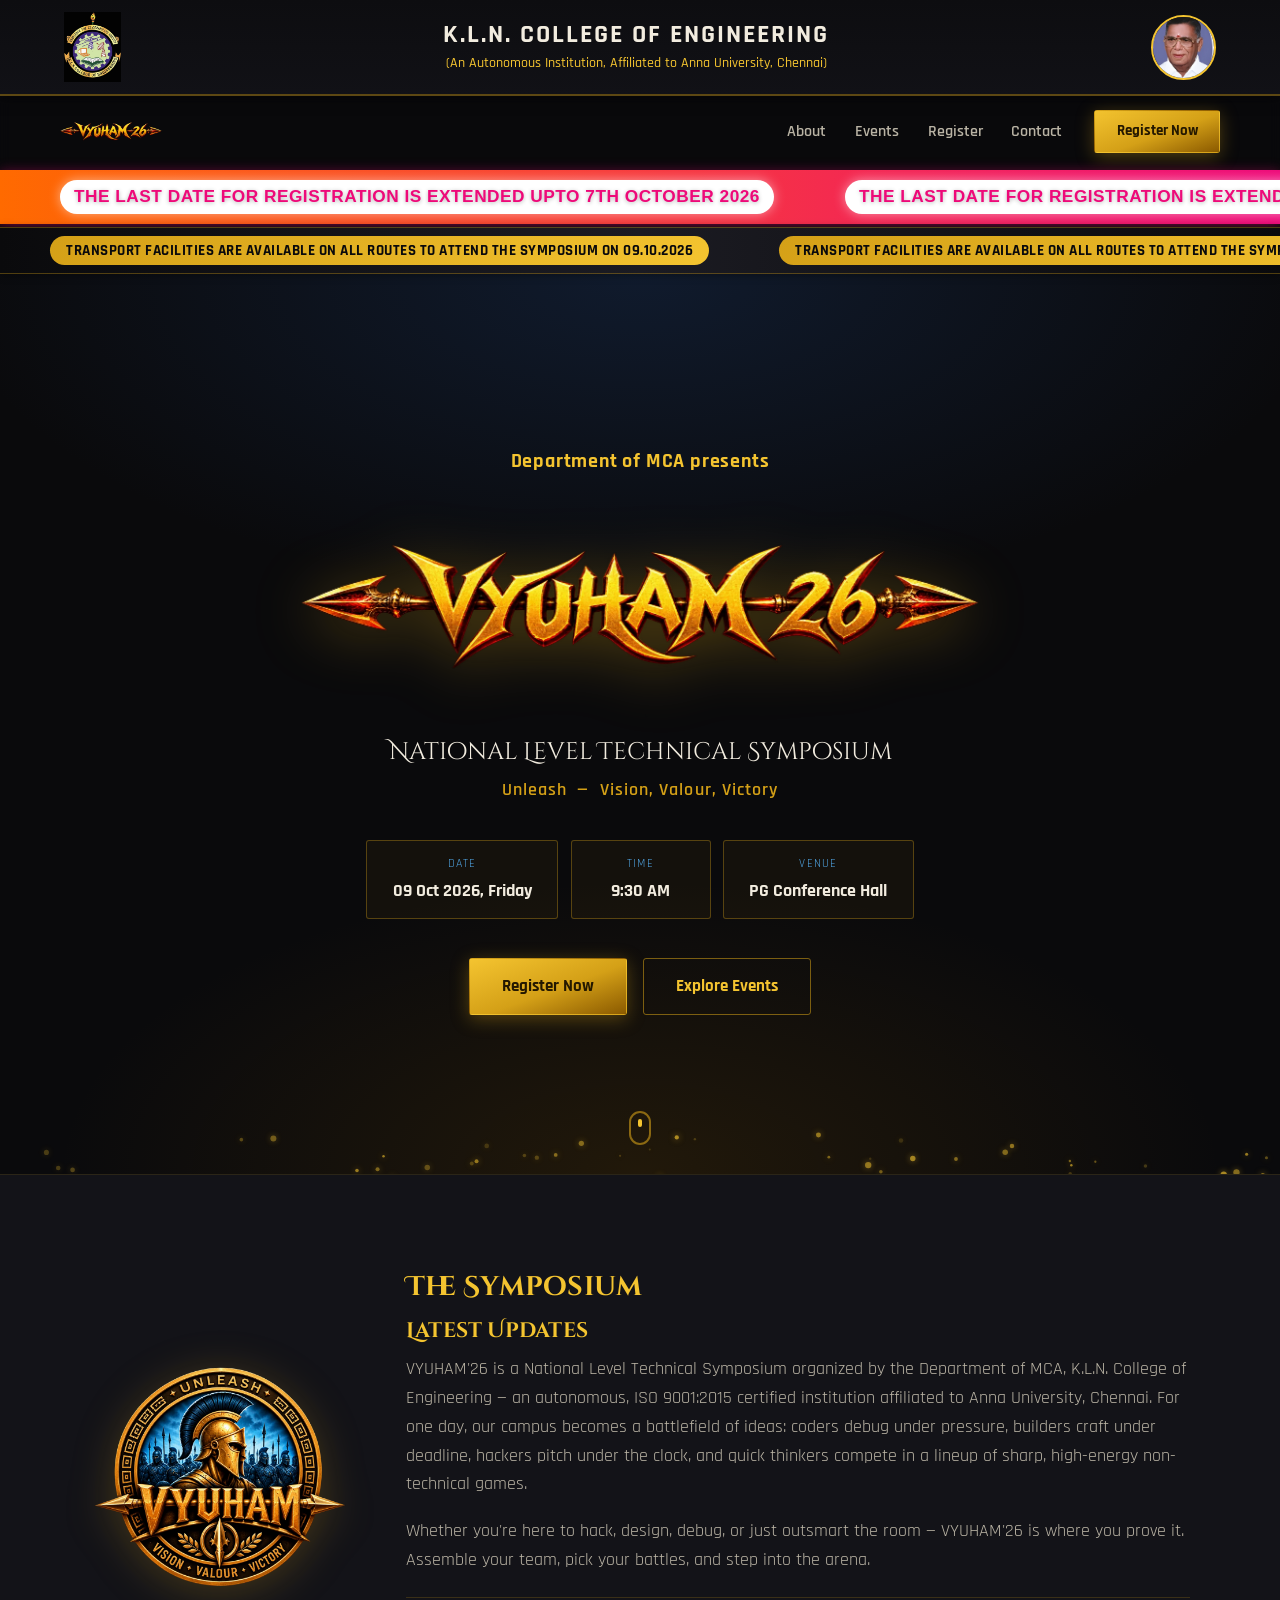
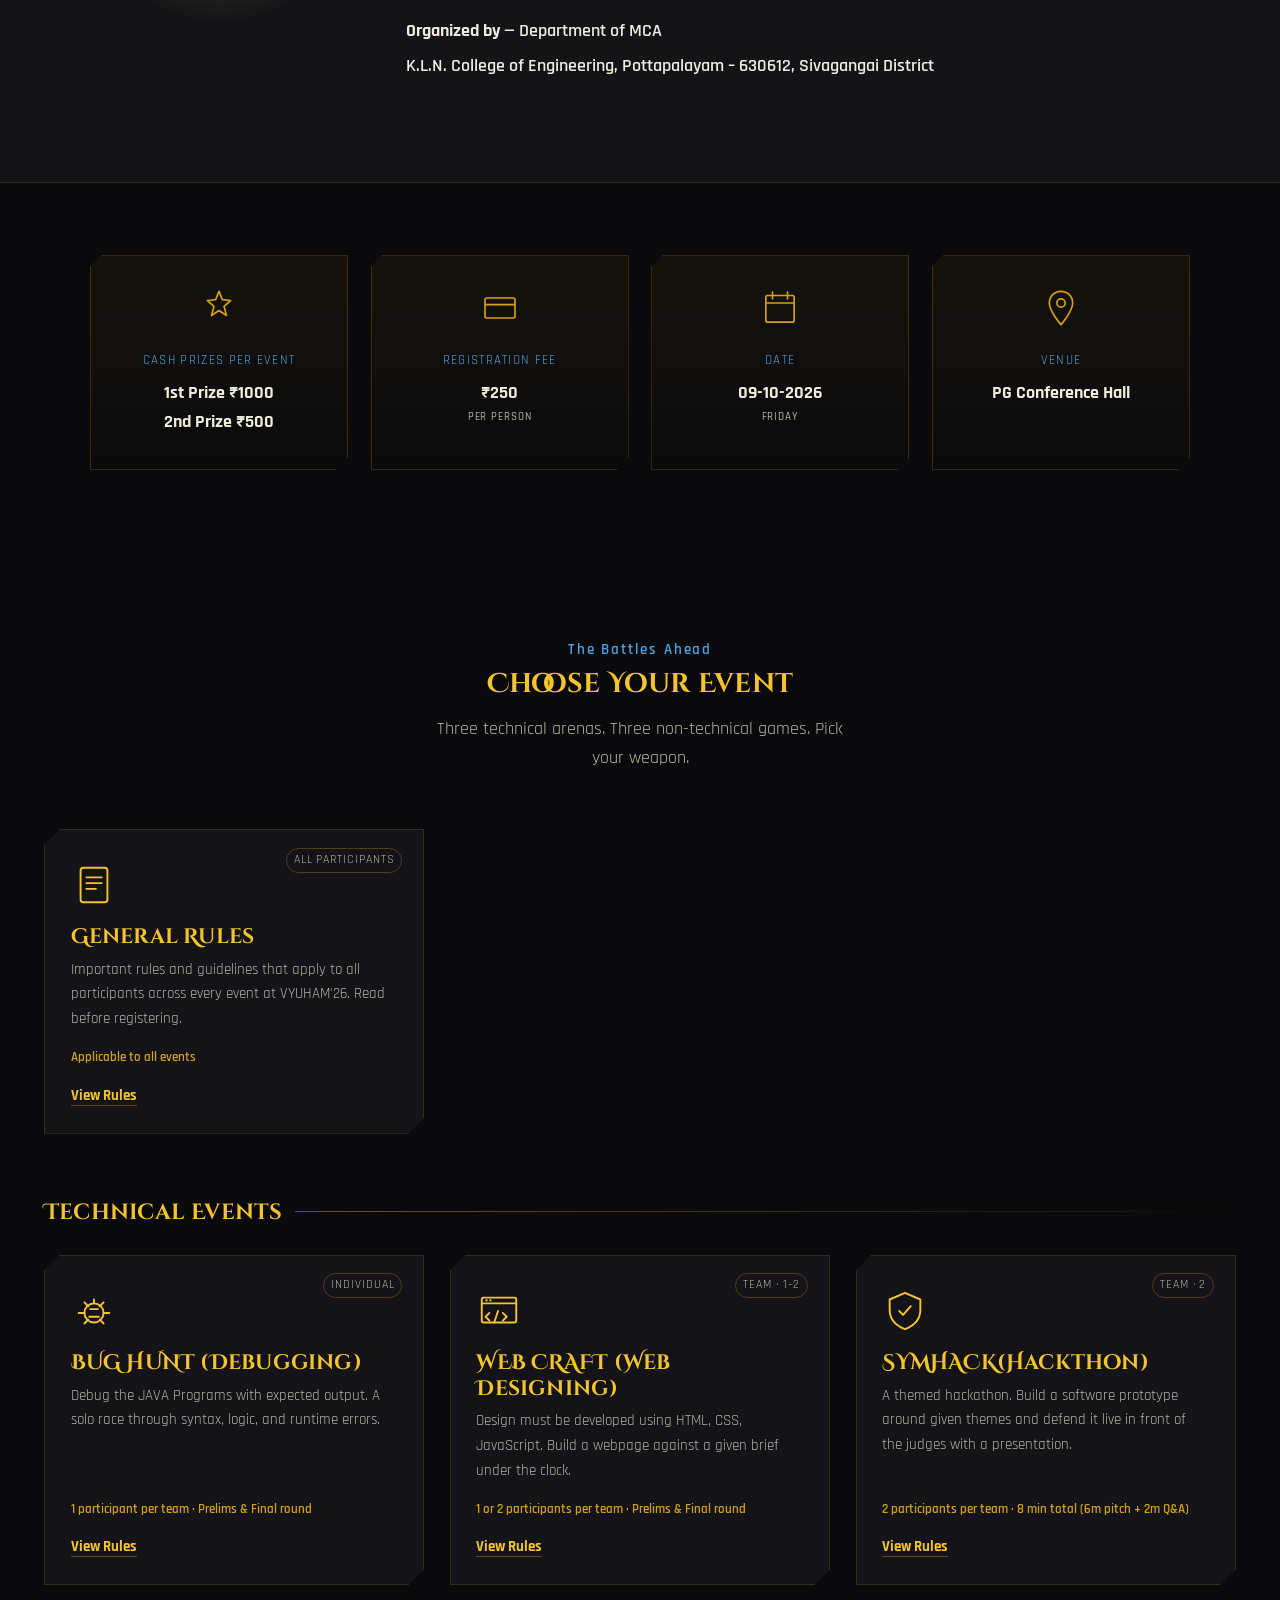
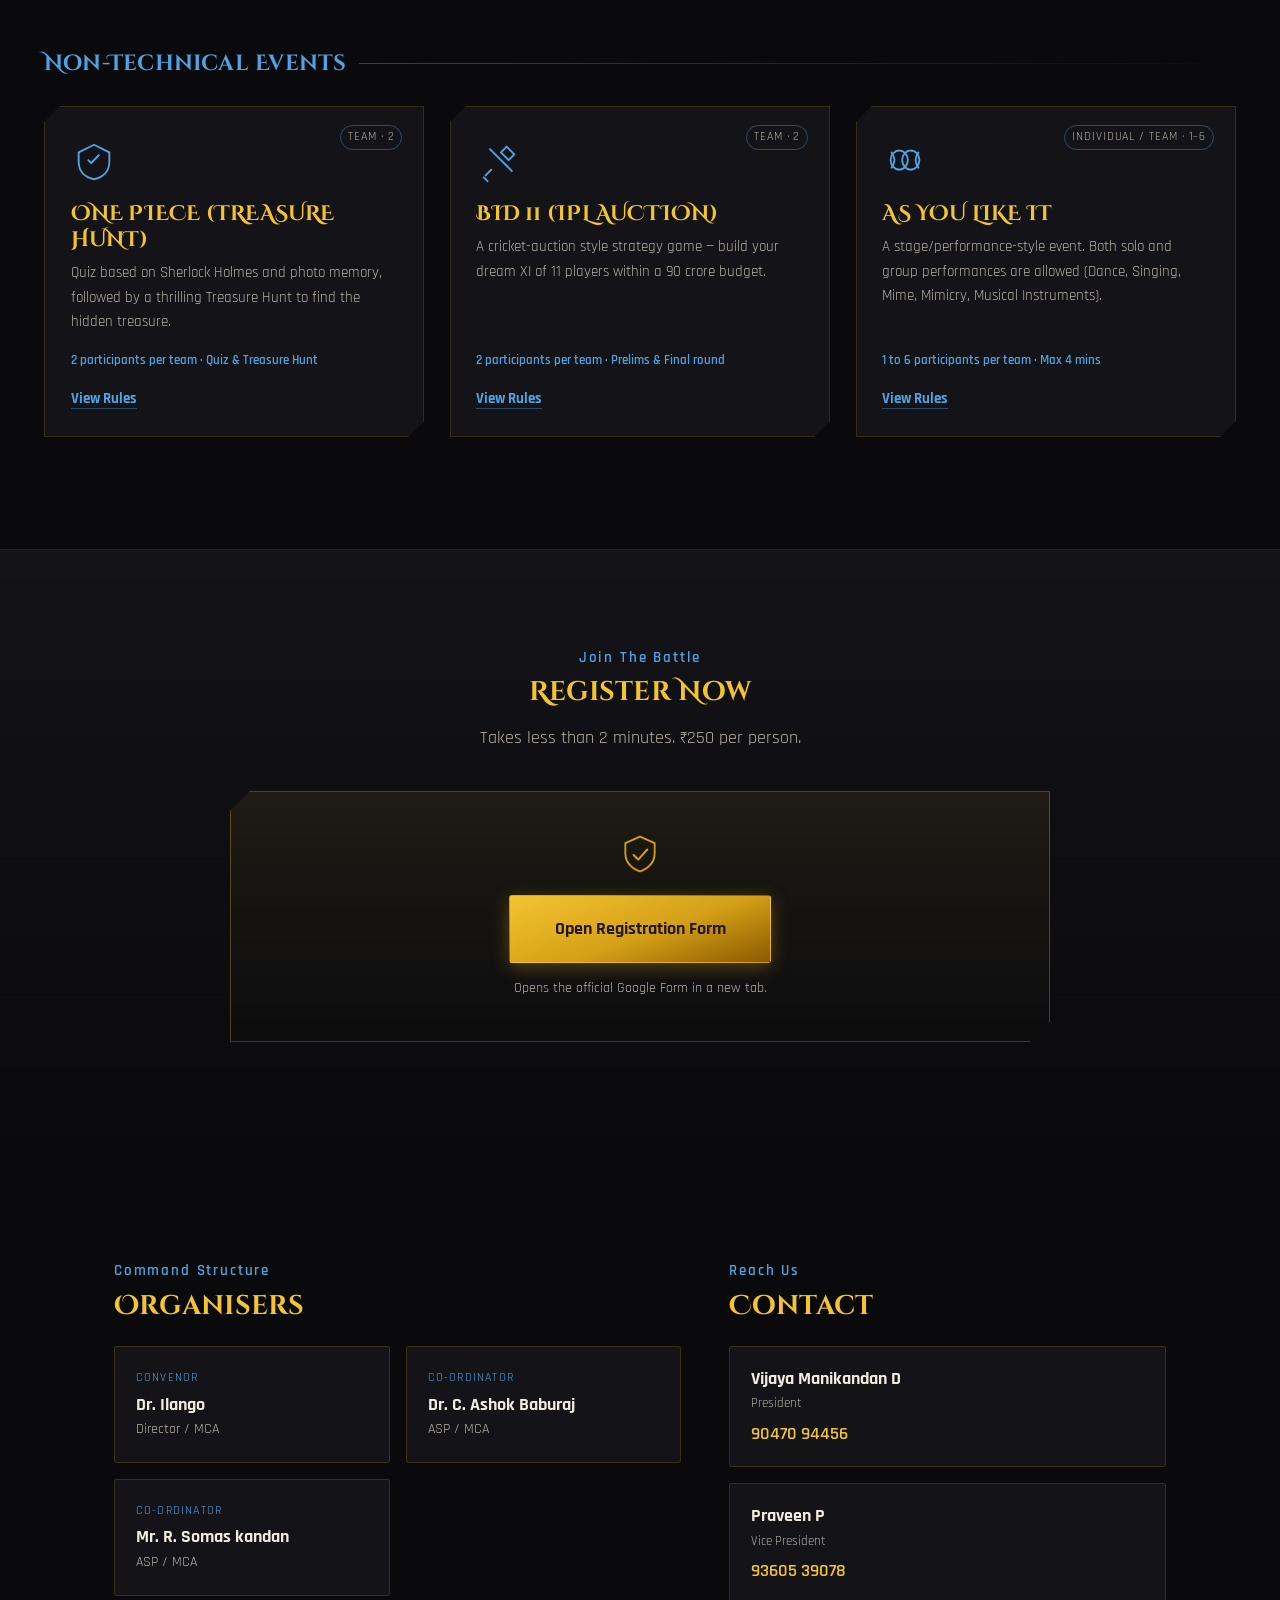
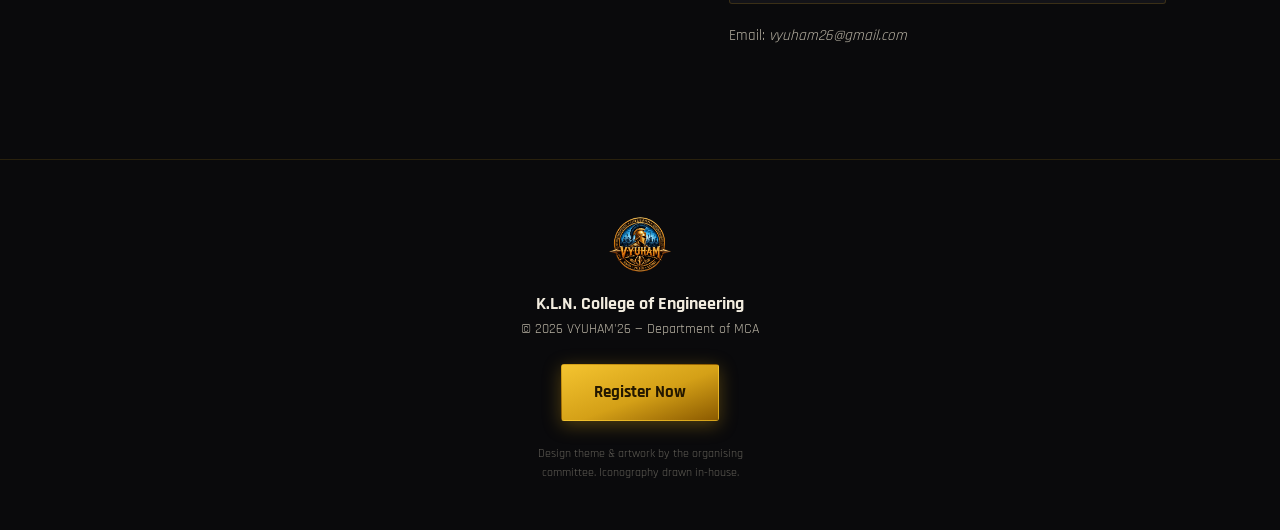
==== commit bb2bf4da: "Update symposium notice banners and spelling fixes" ====
--- a/index.html
+++ b/index.html
@@ -1263,6 +1263,85 @@
         padding: 2px 10px;
       }
     }
+
+    /* ===== SECOND SCROLLING ANNOUNCEMENT BANNER (TRANSPORT) ===== */
+    .announcement-bar-transport {
+      position: relative;
+      width: 100%;
+      background: linear-gradient(90deg, #0a0a0c, #1b1b22, #0a0a0c);
+      overflow: hidden;
+      z-index: 10000;
+      padding: 8px 0;
+      margin-top: 3px;
+      border-top: 1px solid rgba(212, 160, 23, 0.35);
+      border-bottom: 1px solid rgba(212, 160, 23, 0.35);
+      box-shadow: 0 1px 8px rgba(0, 0, 0, 0.4);
+    }
+
+    .announcement-bar-transport .transport-track {
+      display: flex;
+      width: max-content;
+      animation: scroll-left 24s linear infinite;
+    }
+
+    .announcement-bar-transport .transport-track:hover {
+      animation-play-state: paused;
+    }
+
+    .announcement-bar-transport .transport-text {
+      display: inline-flex;
+      align-items: center;
+      gap: 20px;
+      white-space: nowrap;
+      padding: 0 50px;
+      font-family: var(--font-body), 'Rajdhani', sans-serif;
+      font-size: 0.95rem;
+      font-weight: 600;
+      color: var(--ink, #f2ecdf);
+      letter-spacing: 1px;
+      text-transform: uppercase;
+    }
+
+    .announcement-bar-transport .transport-text .transport-label {
+      color: var(--gold-bright, #f4c430);
+      font-weight: 700;
+      font-size: 0.9rem;
+      letter-spacing: 1.5px;
+    }
+
+    .announcement-bar-transport .transport-text .transport-highlight {
+      background: linear-gradient(135deg, var(--gold, #d4a017), var(--gold-bright, #f4c430));
+      color: #0a0a0c;
+      padding: 3px 16px;
+      border-radius: 50px;
+      font-weight: 700;
+      font-size: 0.92rem;
+      letter-spacing: 0.5px;
+    }
+
+    .announcement-bar-transport .transport-text .transport-sep {
+      color: var(--gold, #d4a017);
+      font-size: 0.65rem;
+      opacity: 0.6;
+    }
+
+    @media (max-width: 600px) {
+      .announcement-bar-transport {
+        padding: 6px 0;
+      }
+      .announcement-bar-transport .transport-text {
+        font-size: 0.78rem;
+        gap: 14px;
+        padding: 0 25px;
+      }
+      .announcement-bar-transport .transport-text .transport-label {
+        font-size: 0.75rem;
+      }
+      .announcement-bar-transport .transport-text .transport-highlight {
+        font-size: 0.78rem;
+        padding: 2px 10px;
+      }
+    }
   </style>
 </head>
 
@@ -1272,26 +1351,34 @@
   <div class="announcement-bar" id="announcementBar">
     <div class="announcement-bar__track">
       <span class="announcement-bar__text">
-        <span class="separator">&#9733;</span>
-        <span>IMPORTANT NOTICE</span>
-        <span class="separator">&#9733;</span>
         <span class="highlight">The Last Date For Registration Is Extended Upto 7th October 2026</span>
-        <span class="separator">&#9733;</span>
-        <span>REGISTER NOW!</span>
-        <span class="separator">&#9733;</span>
-        <span>Don't Miss Out — Limited Seats Available!</span>
-        <span class="separator">&#9733;</span>
+        <span class="separator">&nbsp;&nbsp;&nbsp;&nbsp;&nbsp;&nbsp;</span>
+        <span class="highlight">The Last Date For Registration Is Extended Upto 7th October 2026</span>
+        <span class="separator">&nbsp;&nbsp;&nbsp;&nbsp;&nbsp;&nbsp;</span>
       </span>
       <span class="announcement-bar__text" aria-hidden="true">
-        <span class="separator">&#9733;</span>
-        <span>IMPORTANT NOTICE</span>
-        <span class="separator">&#9733;</span>
         <span class="highlight">The Last Date For Registration Is Extended Upto 7th October 2026</span>
-        <span class="separator">&#9733;</span>
-        <span>REGISTER NOW!</span>
-        <span class="separator">&#9733;</span>
-        <span>Don't Miss Out — Limited Seats Available!</span>
-        <span class="separator">&#9733;</span>
+        <span class="separator">&nbsp;&nbsp;&nbsp;&nbsp;&nbsp;&nbsp;</span>
+        <span class="highlight">The Last Date For Registration Is Extended Upto 7th October 2026</span>
+        <span class="separator">&nbsp;&nbsp;&nbsp;&nbsp;&nbsp;&nbsp;</span>
+      </span>
+    </div>
+  </div>
+
+  <!-- ============ SCROLLING TRANSPORT ANNOUNCEMENT BANNER ============ -->
+  <div class="announcement-bar-transport" id="announcementBarTransport">
+    <div class="transport-track">
+      <span class="transport-text">
+        <span class="transport-highlight">Transport facilities are available on all routes to attend the symposium on 09.10.2026</span>
+        <span class="separator">&nbsp;&nbsp;&nbsp;&nbsp;&nbsp;&nbsp;</span>
+        <span class="transport-highlight">Transport facilities are available on all routes to attend the symposium on 09.10.2026</spa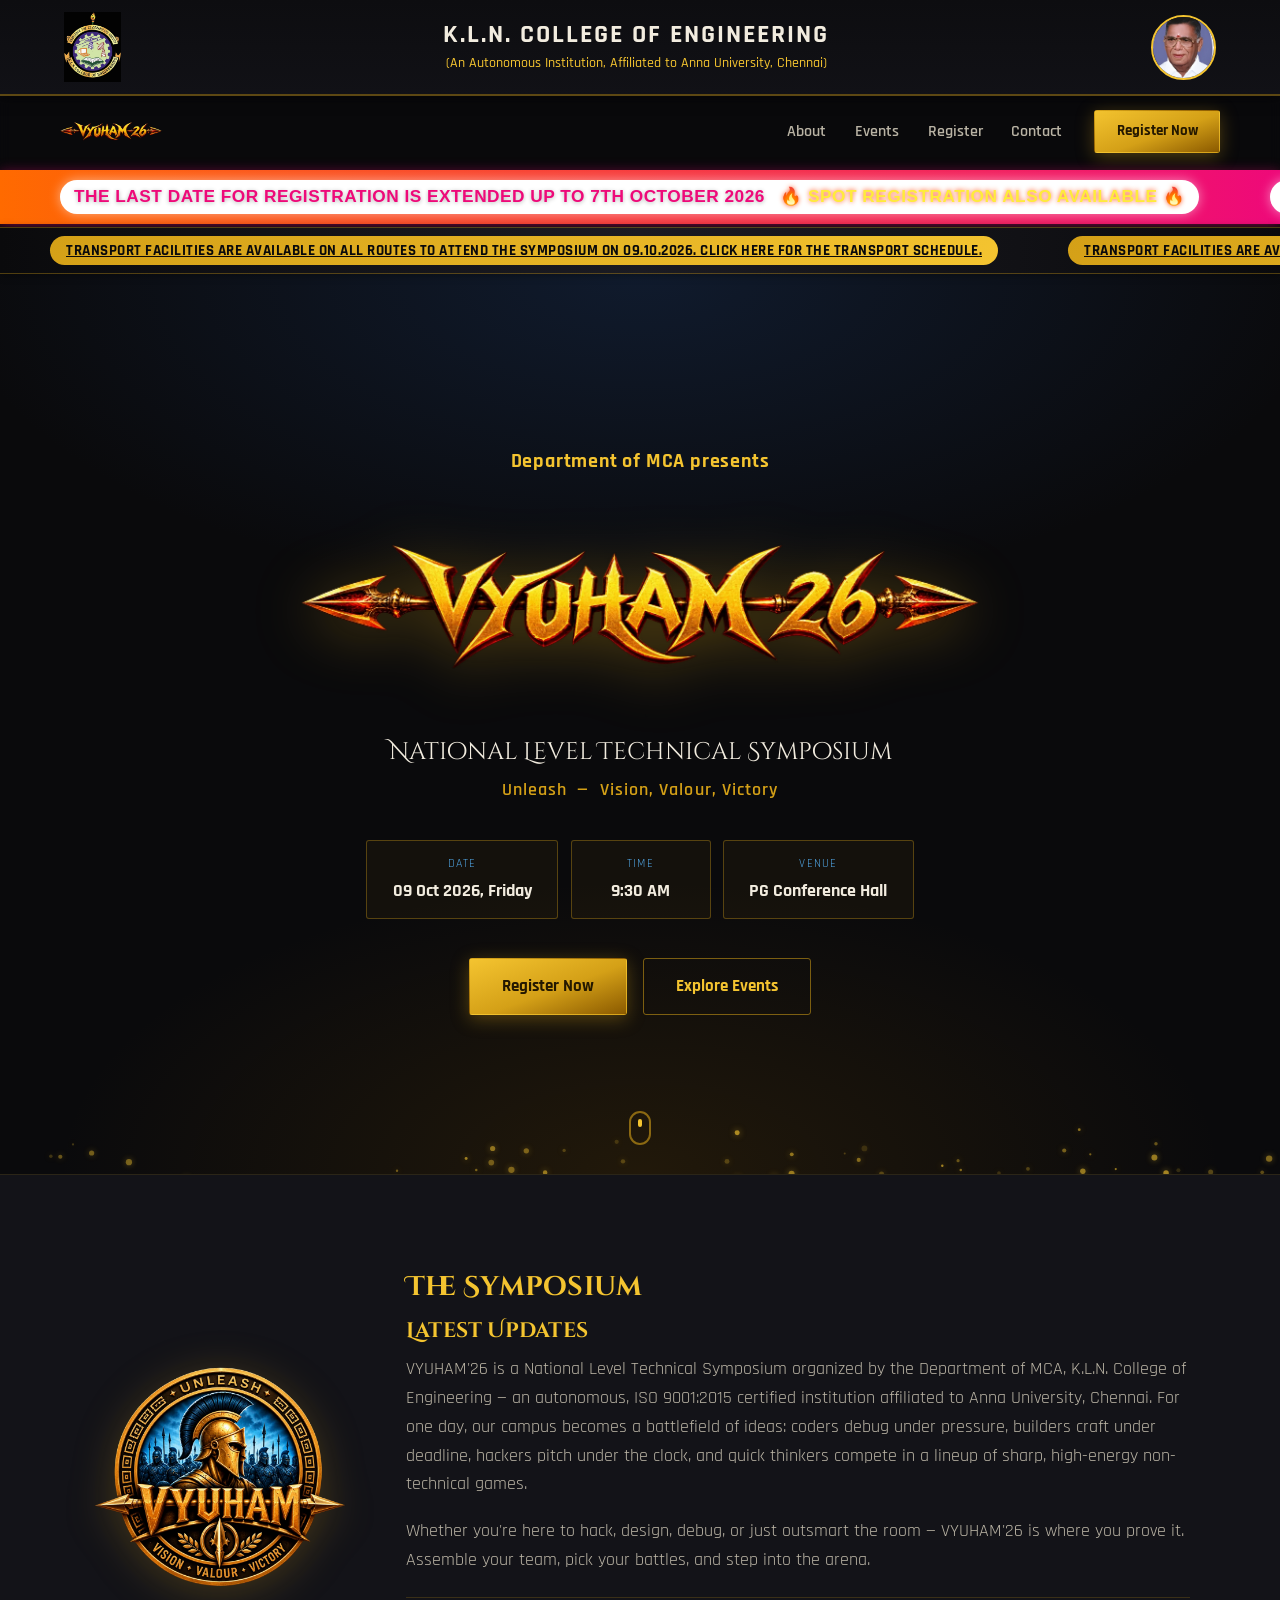
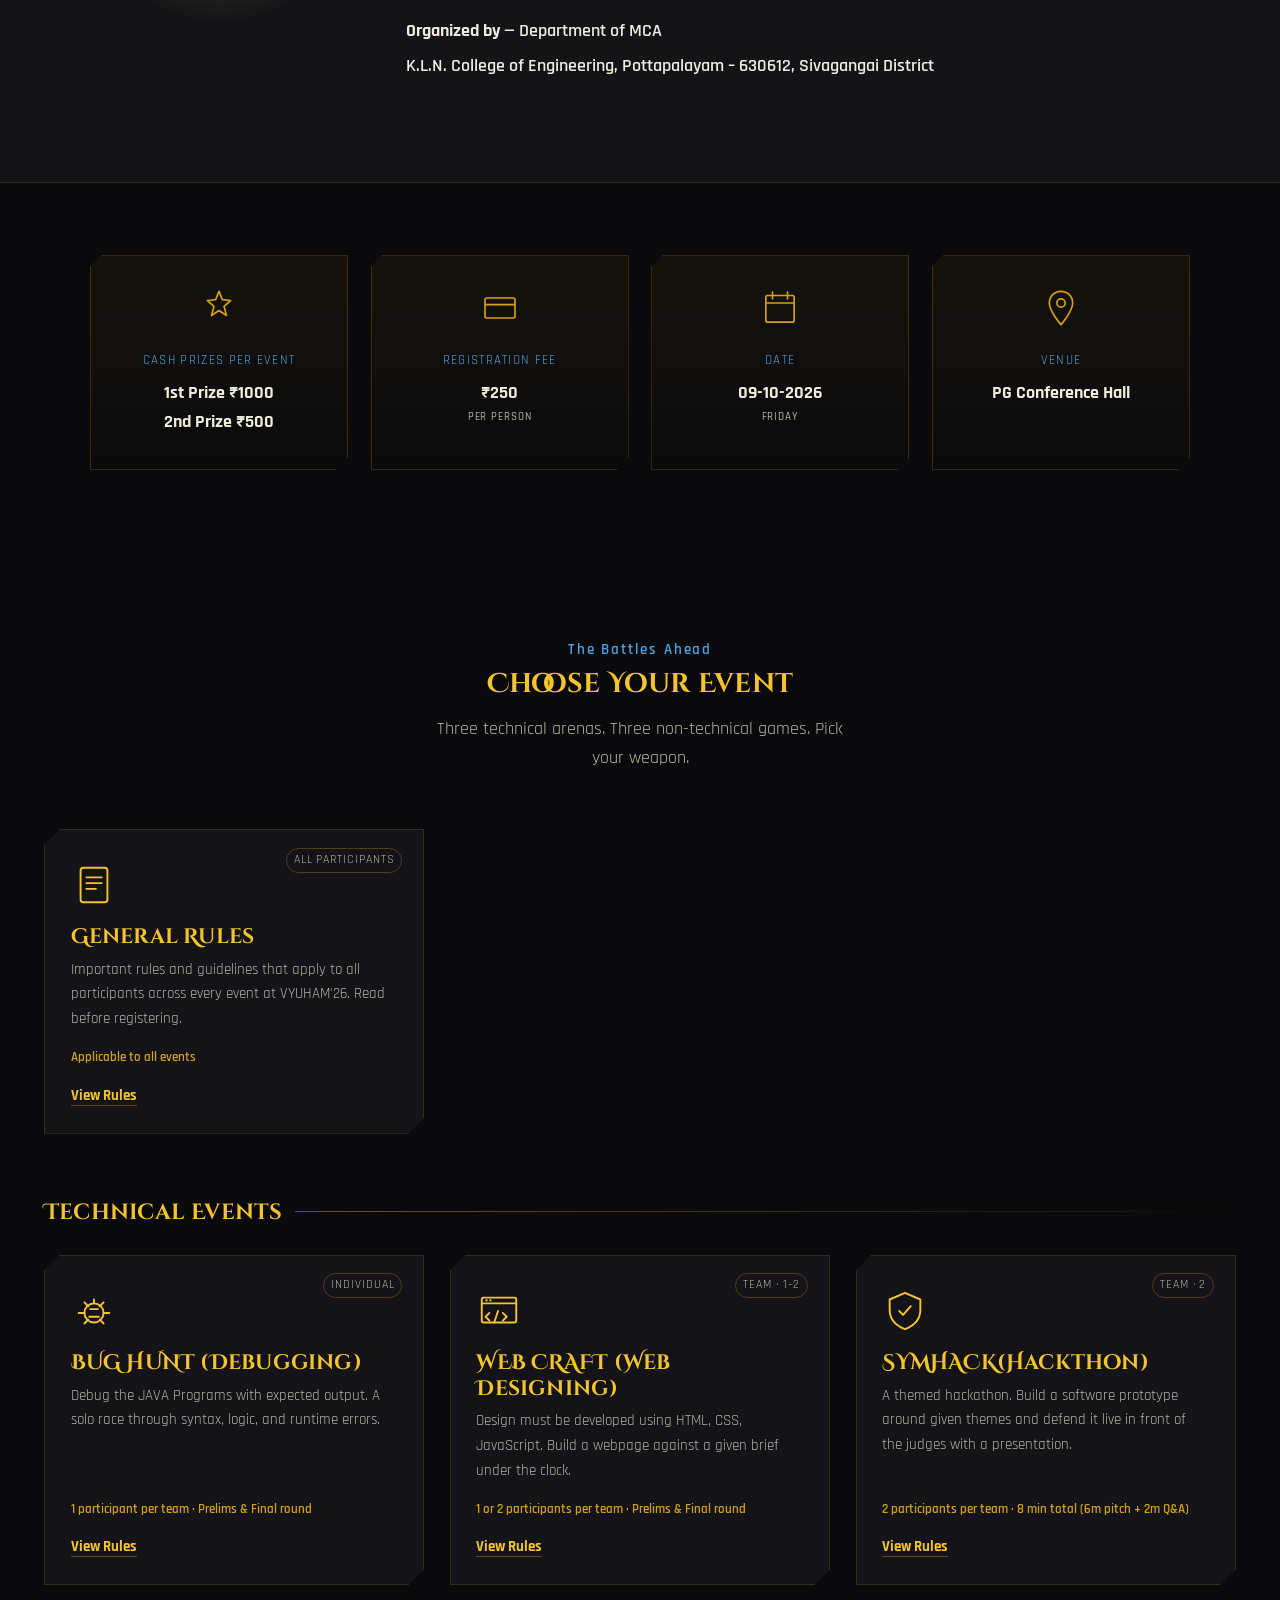
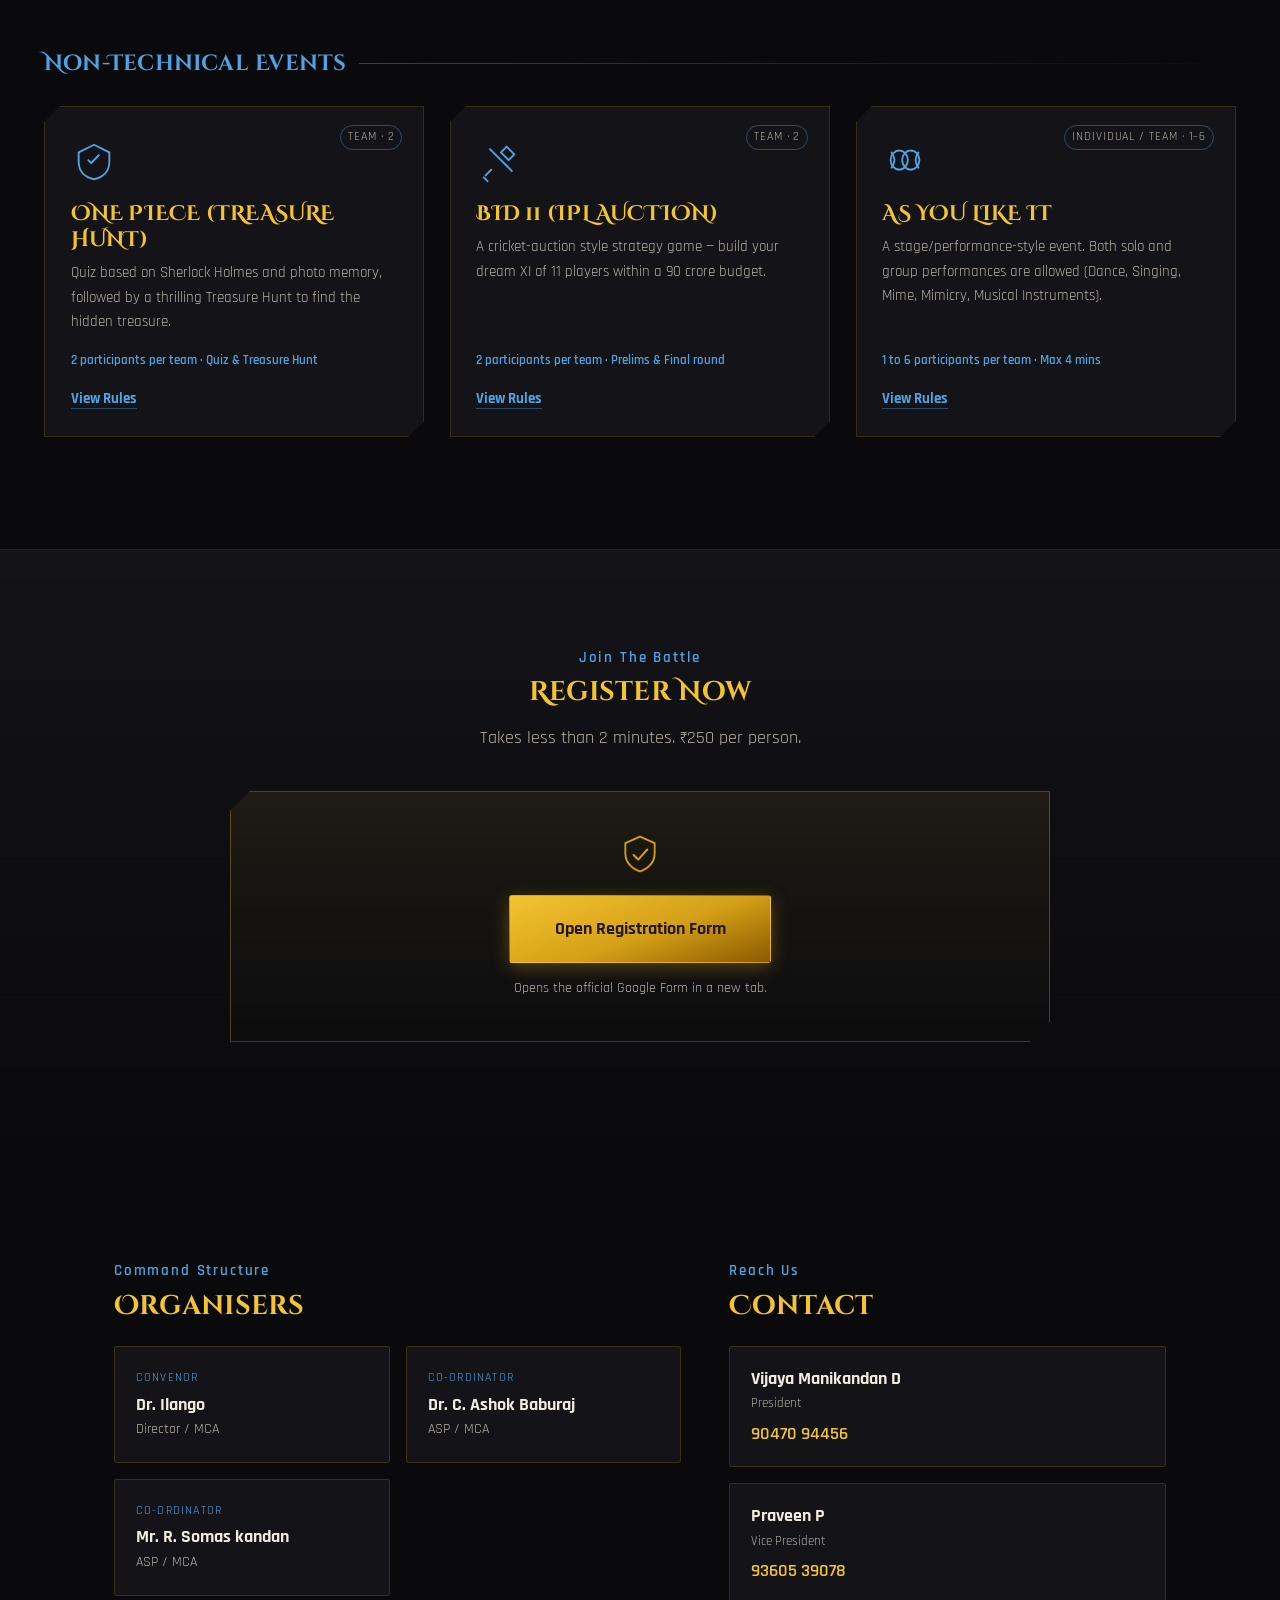
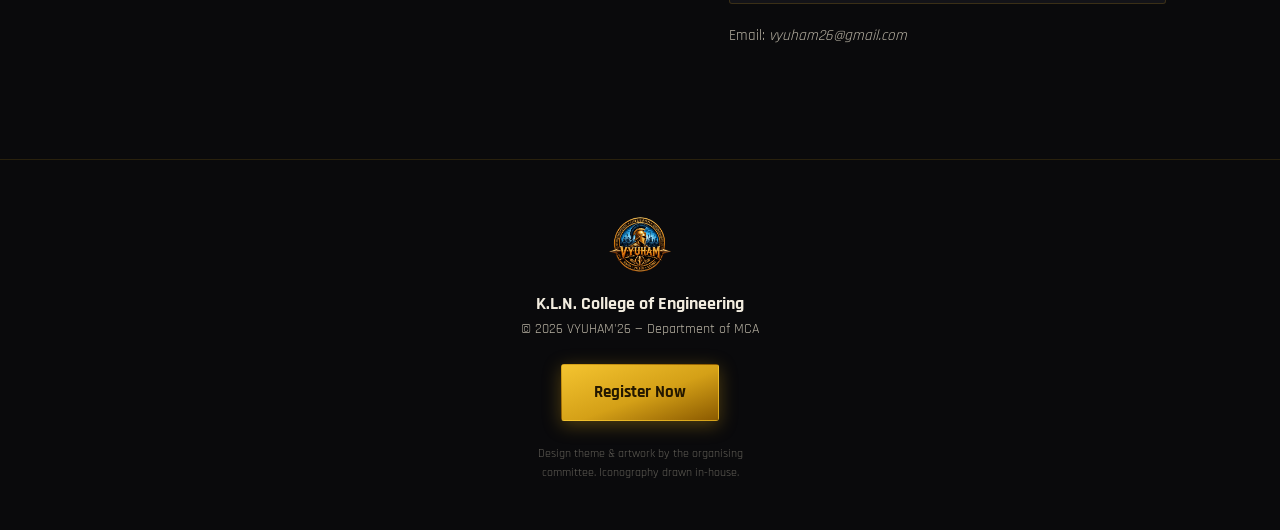
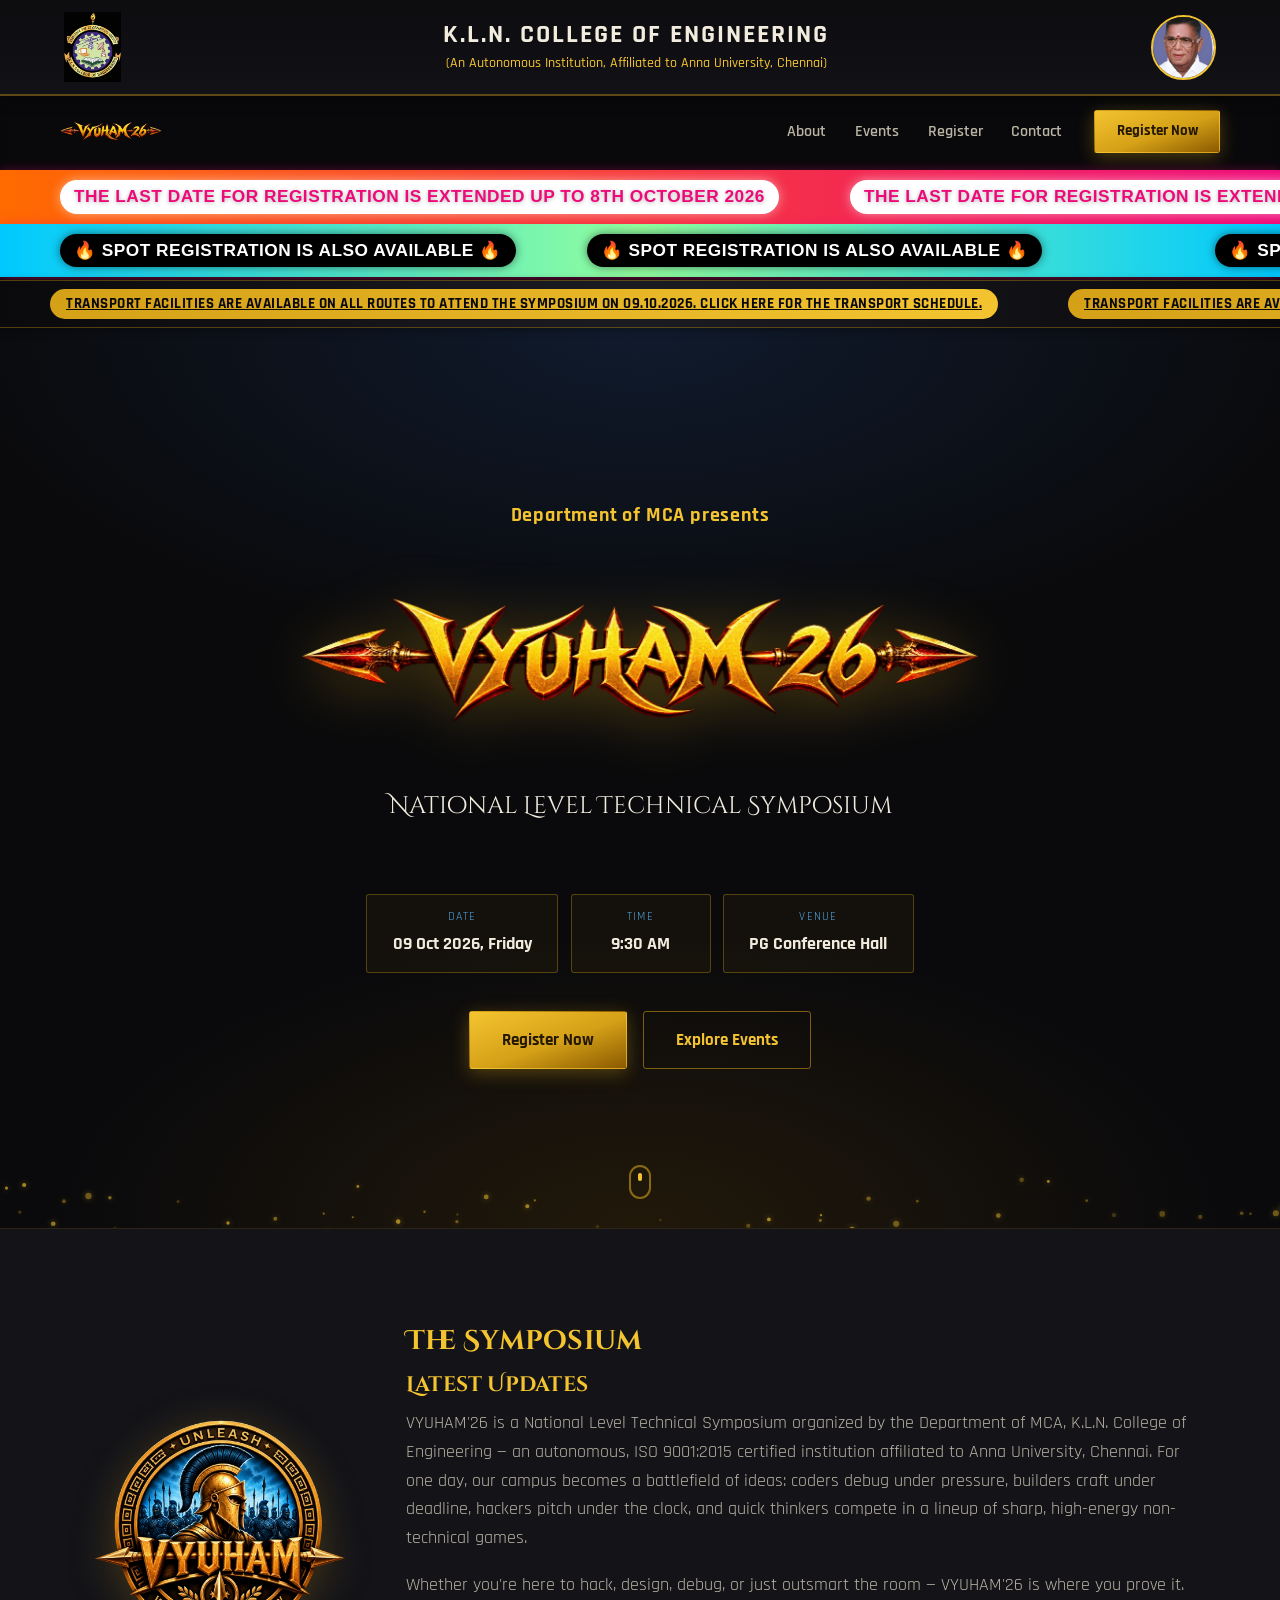
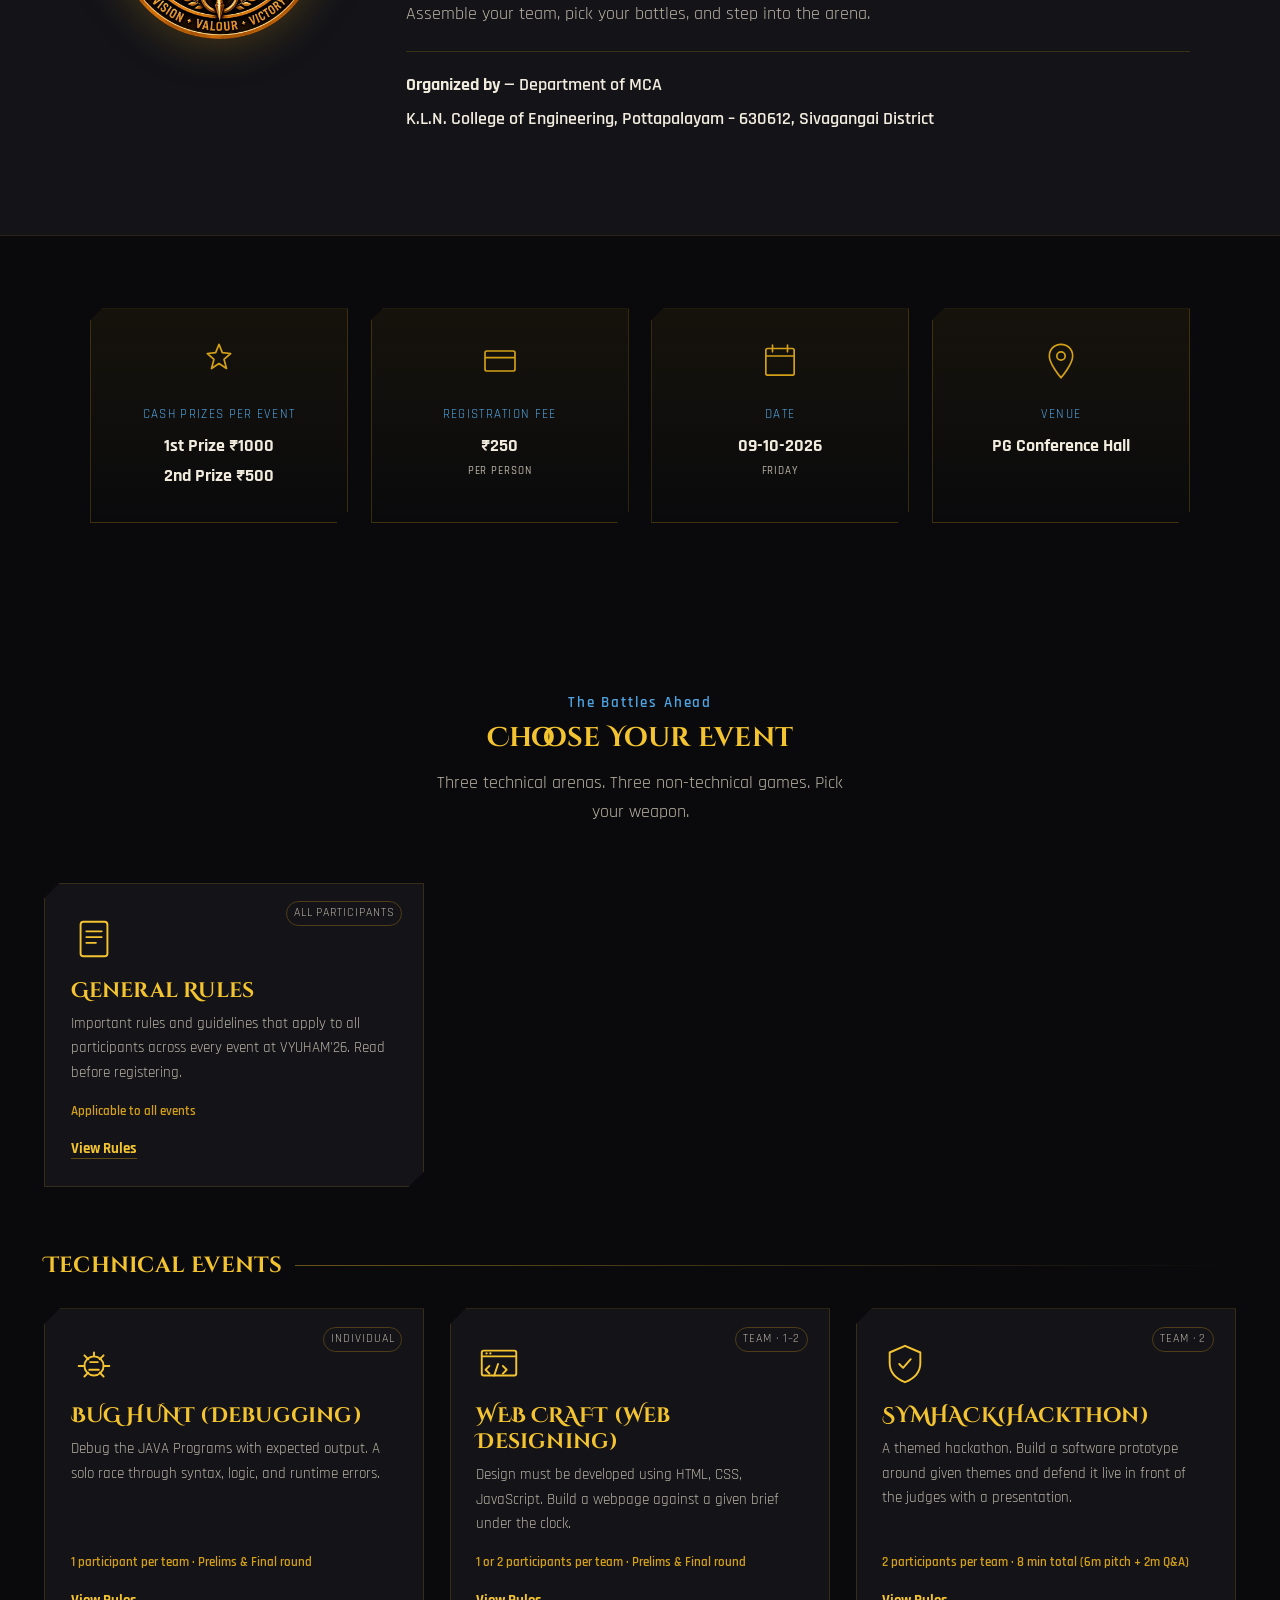
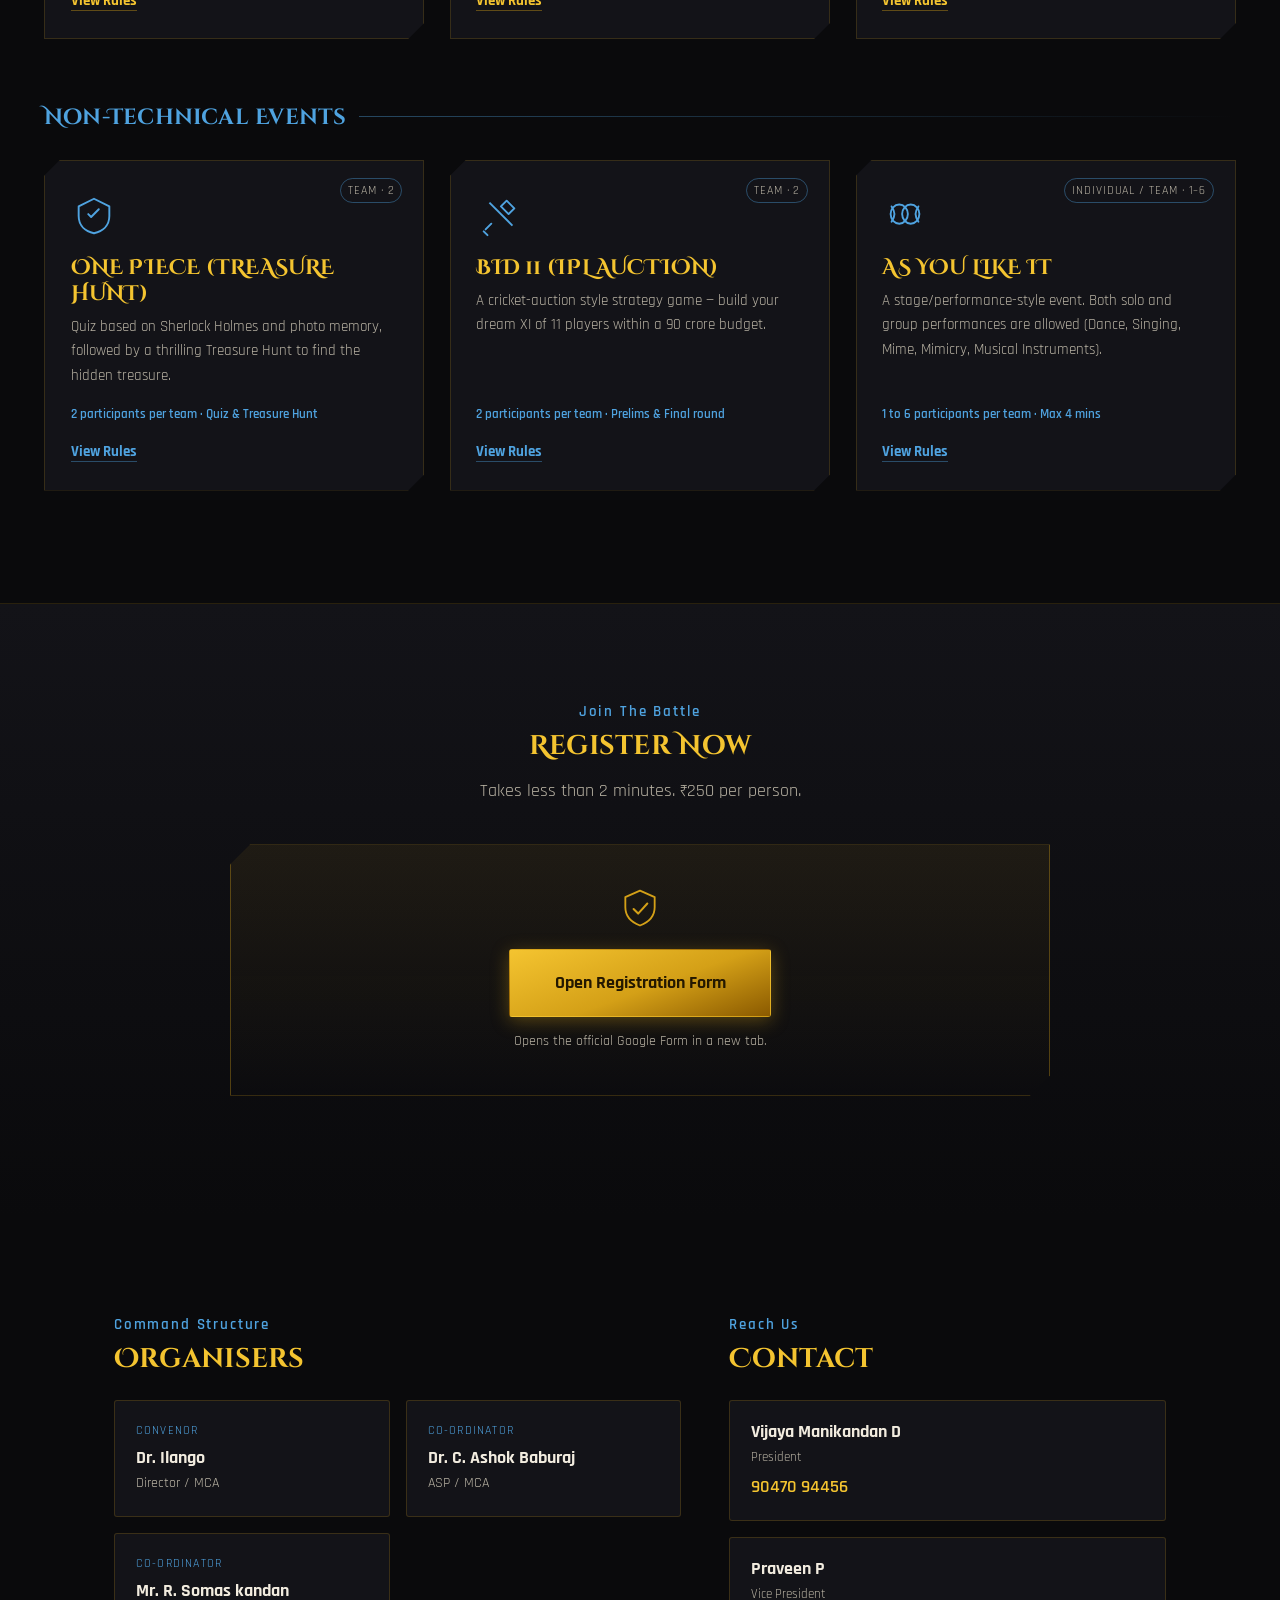
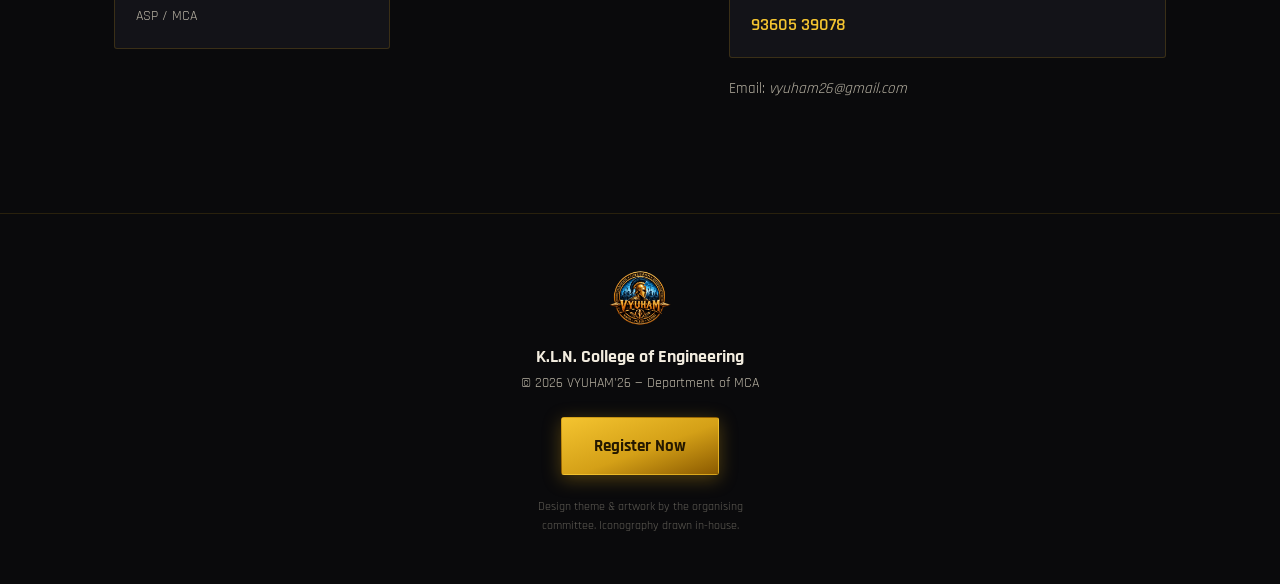
